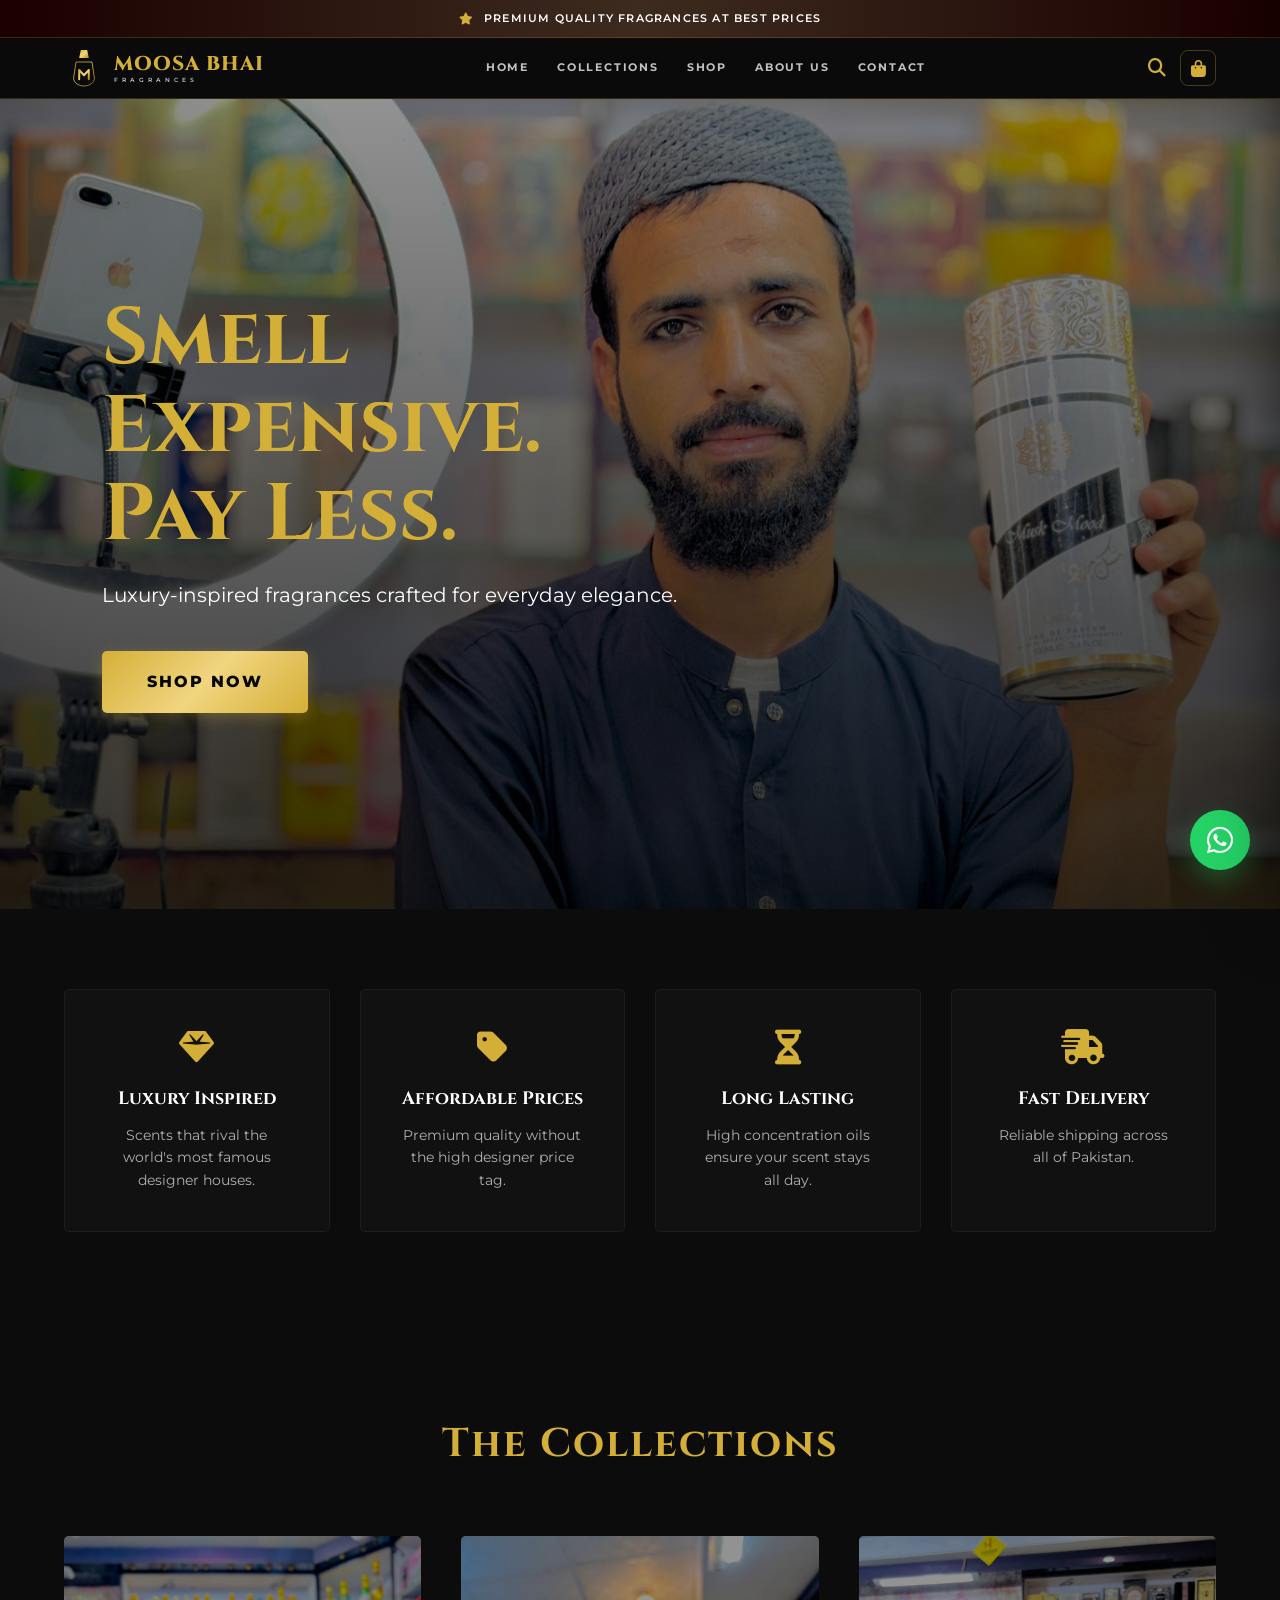
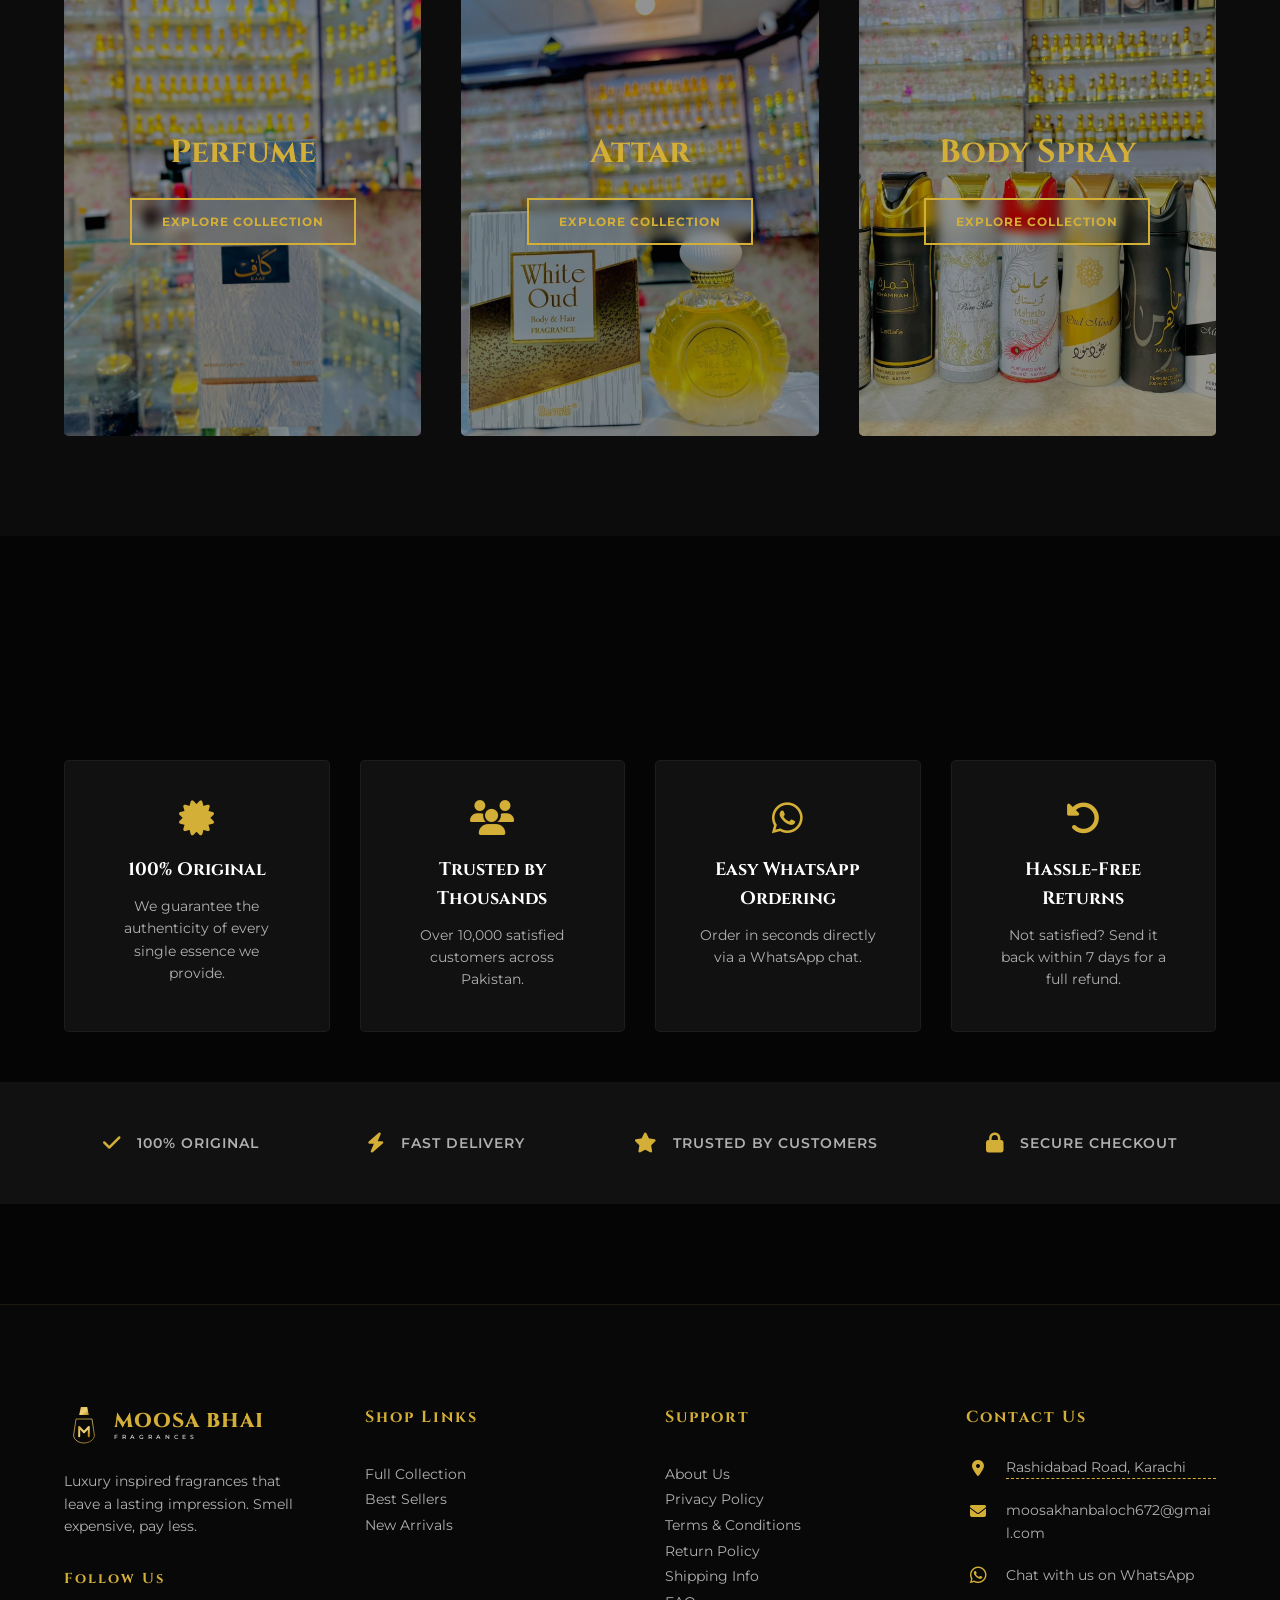
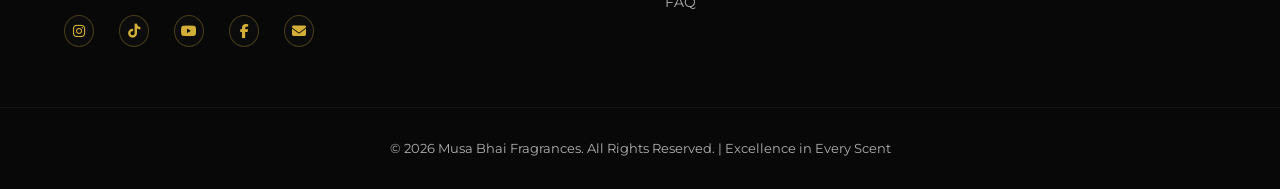
==== index.html @ 4265aeca "Ultimate visibility fix: Increased header z-index to 90,000 to ensure mobile menu is 100% visible on" ====
<!DOCTYPE html>
<html lang="en">

<head>
    <meta charset="UTF-8">
    <meta name="viewport" content="width=device-width, initial-scale=1.0">
    <title>Musa Bhai Fragrances | Luxury Inspired</title>
    <!-- Fonts -->
    <link rel="preconnect" href="https://fonts.googleapis.com">
    <link rel="preconnect" href="https://fonts.gstatic.com" crossorigin>
    <link
        href="https://fonts.googleapis.com/css2?family=Montserrat:wght@400;500;600;700;800&family=Playfair+Display:ital,wght@0,400;0,700;1,400&family=Cinzel:wght@400;700&display=swap"
        rel="stylesheet">
    <link rel="stylesheet" href="https://cdnjs.cloudflare.com/ajax/libs/font-awesome/6.4.0/css/all.min.css">


    <style>
        /* --- CORE VARIABLES --- */
        :root {
            --gold: #D4AF37;
            --gold-gradient: linear-gradient(135deg, #D4AF37 0%, #F1D57F 50%, #D4AF37 100%);
            --red-gold: linear-gradient(90deg, #8B0000 0%, #D4AF37 100%);
            --black: #050505;
            --black-alt: #0c0c0c;
            --white: #FFFFFF;
            --text-secondary: #B0B0B0;
            --radius: 5px;
            --transition: 0.4s cubic-bezier(0.165, 0.84, 0.44, 1);
            --font-heading: 'Cinzel', serif;
            --font-accent: 'Playfair Display', serif;
            --font-body: 'Montserrat', sans-serif;
        }

        /* --- GLOBAL BASICS --- */
        * {
            margin: 0;
            padding: 0;
            box-sizing: border-box;
        }

        body {
            background-color: var(--black);
            color: var(--white);
            font-family: var(--font-body);
            line-height: 1.6;
            overflow-x: hidden;
        }

        ul {
            list-style: none;
        }

        a {
            text-decoration: none;
            color: inherit;
            transition: var(--transition);
        }

        img {
            max-width: 100%;
            display: block;
        }

        .container {
            max-width: 1300px;
            margin: 0 auto;
            padding: 0 5%;
        }

        /* Custom Scrollbar */
        ::-webkit-scrollbar {
            width: 8px;
        }

        ::-webkit-scrollbar-track {
            background: var(--black);
        }

        ::-webkit-scrollbar-thumb {
            background: var(--gold);
            border-radius: 10px;
        }

        /* --- LOADING SCREEN --- */
        #loading-screen {
            position: fixed;
            inset: 0;
            background: var(--black);
            z-index: 10000;
            display: flex;
            align-items: center;
            justify-content: center;
            transition: opacity 0.8s ease;
        }

        #loading-screen.fade-out {
            opacity: 0;
            pointer-events: none;
        }

        .loader-logo {
            width: 100px;
            animation: pulse 1.5s infinite;
        }

        @keyframes pulse {
            0% {
                opacity: 0.3;
                transform: scale(0.9);
            }

            50% {
                opacity: 1;
                transform: scale(1.1);
            }

            100% {
                opacity: 0.3;
                transform: scale(0.9);
            }
        }

        /* --- TOP BAR REDESIGN --- */
        .top-bar {
            background: linear-gradient(90deg, #1a0000 0%, #3d2b1f 50%, #1a0000 100%);
            border-bottom: 1px solid rgba(212, 175, 55, 0.2);
            color: var(--white);
            height: 38px;
            display: flex;
            align-items: center;
            justify-content: center;
            overflow: hidden;
            position: relative;
            z-index: 1001;
        }

        .top-bar-items {
            position: relative;
            width: 100%;
            height: 100%;
            display: flex;
            align-items: center;
            justify-content: center;
        }

        .top-bar-item {
            position: absolute;
            width: 100%;
            text-align: center;
            font-size: 11px;
            font-weight: 600;
            letter-spacing: 1.2px;
            text-transform: uppercase;
            opacity: 0;
            transform: translateY(10px);
            transition: all 0.6s cubic-bezier(0.23, 1, 0.32, 1);
            pointer-events: none;
            display: flex;
            align-items: center;
            justify-content: center;
            gap: 10px;
        }

        .top-bar-item i {
            color: var(--gold);
            font-size: 12px;
        }

        .top-bar-item.active {
            opacity: 1;
            transform: translateY(0);
            pointer-events: auto;
        }

        .top-bar-item.exit {
            opacity: 0;
            transform: translateY(-10px);
        }

        .mobile-toggle:hover {
            transform: scale(1.1);
        }

        /* --- HERO SECTION --- */
        .hero {
            height: 90vh;
            position: relative;
            display: flex;
            align-items: center;
            justify-content: flex-start; /* Move to left */
            text-align: left; /* Align text to left */
            padding-left: 8%; /* Give some space from edge */
            overflow: hidden;
        }

        .hero-bg {
            position: absolute;
            inset: 0;
            z-index: -1;
        }

        .hero-bg img {
            width: 100%;
            height: 100%;
            object-fit: cover;
        }

        .hero-overlay {
            position: absolute;
            inset: 0;
            background: linear-gradient(rgba(0, 0, 0, 0.4), rgba(0, 0, 0, 0.8));
            z-index: 0;
        }

        .hero-content {
            position: relative;
            z-index: 1;
            max-width: 600px; /* Reduced width for left alignment */
        }

        .hero h1 {
            font-family: var(--font-heading);
            font-size: clamp(40px, 8vw, 80px);
            line-height: 1.1;
            margin-bottom: 20px;
            color: var(--gold);
        }

        .hero p {
            font-size: clamp(16px, 3vw, 20px);
            color: var(--white);
            margin-bottom: 40px;
        }

        .btn-gold {
            display: inline-block;
            background: var(--gold-gradient);
            color: var(--black);
            padding: 18px 45px;
            font-weight: 800;
            border-radius: var(--radius);
            text-transform: uppercase;
            letter-spacing: 2px;
            box-shadow: 0 4px 15px rgba(212, 175, 55, 0.3);
            transition: var(--transition);
        }

        .btn-gold:hover {
            transform: translateY(-5px);
            box-shadow: 0 10px 25px rgba(212, 175, 55, 0.5);
        }

        /* --- FEATURES STRIP --- */
        .features-strip {
            padding: 80px 0;
            background: var(--black-alt);
        }

        .features-grid {
            display: grid;
            grid-template-columns: repeat(auto-fit, minmax(250px, 1fr));
            gap: 30px;
        }

        .feature-card {
            background: #111;
            padding: 40px;
            text-align: center;
            border-radius: var(--radius);
            border: 1px solid rgba(255, 255, 255, 0.05);
            transition: var(--transition);
        }

        .feature-card:hover {
            border-color: var(--gold);
            transform: translateY(-10px);
        }

        .feature-card i {
            font-size: 35px;
            color: var(--gold);
            margin-bottom: 20px;
        }

        .feature-card h3 {
            font-family: var(--font-heading);
            font-size: 18px;
            margin-bottom: 10px;
        }

        .feature-card p {
            font-size: 14px;
            color: var(--text-secondary);
        }

        /* --- COLLECTIONS --- */
        .collections {
            padding: 100px 0;
            background: #0c0c0c;
            text-align: center;
        }

        .section-title {
            font-family: var(--font-heading);
            font-size: 40px;
            margin-bottom: 60px;
            color: var(--gold);
            letter-spacing: 2px;
        }

        .collection-grid {
            display: grid;
            grid-template-columns: repeat(auto-fit, minmax(350px, 1fr));
            gap: 40px;
        }

        .collection-card {
            position: relative;
            height: 500px;
            overflow: hidden;
            border-radius: var(--radius);
            cursor: pointer;
        }

        .collection-img {
            width: 100%;
            height: 100%;
            object-fit: cover;
            transition: transform 0.8s ease;
        }

        .collection-card:hover .collection-img {
            transform: scale(1.1);
        }

        .collection-overlay {
            position: absolute;
            inset: 0;
            background: rgba(0, 0, 0, 0.4);
            display: flex;
            flex-direction: column;
            align-items: center;
            justify-content: center;
            transition: var(--transition);
        }

        .collection-card:hover .collection-overlay {
            background: rgba(0, 0, 0, 0.6);
        }

        .collection-overlay h3 {
            font-family: var(--font-heading);
            font-size: 32px;
            color: var(--gold);
            margin-bottom: 20px;
        }

        .btn-outline {
            border: 2px solid var(--gold);
            color: var(--gold);
            padding: 12px 30px;
            font-weight: 700;
            text-transform: uppercase;
            font-size: 12px;
            letter-spacing: 1px;
            backdrop-filter: blur(5px);
        }

        .collection-card:hover .btn-outline {
            background: var(--gold);
            color: var(--black);
        }

        /* --- WHY CHOOSE US & TRUST STRIP --- */
        .why-us {
            padding: 100px 0;
        }

        .trust-strip {
            padding: 50px 0;
            background: #111;
            margin-top: 50px;
        }

        .trust-flex {
            display: flex;
            justify-content: space-around;
            flex-wrap: wrap;
            gap: 30px;
        }

        .trust-item {
            display: flex;
            align-items: center;
            gap: 15px;
            font-weight: 600;
            font-size: 14px;
            text-transform: uppercase;
            letter-spacing: 1px;
            color: var(--text-secondary);
        }

        .trust-item i {
            color: var(--gold);
            font-size: 20px;
        }

        /* --- FOOTER --- */
        footer {
            padding: 100px 0 30px;
            background: #080808;
            border-top: 1px solid rgba(212, 175, 55, 0.1);
        }

        .footer-grid {
            display: grid;
            grid-template-columns: repeat(auto-fit, minmax(200px, 1fr));
            gap: 50px;
            margin-bottom: 60px;
        }

        .footer-col h4 {
            font-family: var(--font-heading);
            color: var(--gold);
            margin-bottom: 30px;
            font-size: 16px;
            letter-spacing: 2px;
        }

        .footer-col p {
            font-size: 14px;
            color: var(--text-secondary);
            margin-bottom: 25px;
        }

        .social-links {
            display: flex;
            gap: 25px;
            margin-top: 25px;
        }

        .social-links a {
            width: 32px;
            height: 32px;
            border: 1px solid rgba(212, 175, 55, 0.3);
            display: flex;
            align-items: center;
            justify-content: center;
            border-radius: 50%;
            color: var(--gold);
            font-size: 14px;
            transition: all 0.3s ease;
            background: rgba(255, 255, 255, 0.02);
        }

        .social-links a:hover {
            border-color: #fff;
            color: #fff;
            transform: translateY(-3px);
            background: transparent;
        }
        }

        .footer-contact-list {
            list-style: none;
            padding: 0;
            margin: 0;
        }

        .footer-contact-list li {
            margin-bottom: 20px;
            display: grid !important;
            grid-template-columns: 25px 1fr;
            gap: 15px;
            align-items: start;
            color: var(--text-secondary);
            font-size: 14px;
            line-height: 1.6;
        }

        .footer-contact-list li i {
            color: var(--gold);
            font-size: 16px;
            text-align: center;
            padding-top: 4px; /* Move icon down to first line */
        }

        .footer-links li a {
            font-size: 14px;
            color: var(--text-secondary);
        }

        .footer-links li a:hover {
            color: var(--gold);
            padding-left: 5px;
        }

        .footer-bottom {
            border-top: 1px solid rgba(255, 255, 255, 0.05);
            padding-top: 30px;
            text-align: center;
            color: var(--text-secondary);
            font-size: 13px;
        }

        /* --- FLOATING ELEMENTS --- */
        .whatsapp-fixed {
            position: fixed;
            bottom: 30px;
            right: 30px;
            background: #25D366;
            width: 60px;
            height: 60px;
            border-radius: 50%;
            display: flex;
            align-items: center;
            justify-content: center;
            color: white;
            font-size: 30px;
            z-index: 2000;
            box-shadow: 0 10px 25px rgba(37, 211, 102, 0.3);
            transition: var(--transition);
        }

        .whatsapp-fixed:hover {
            transform: scale(1.1);
            box-shadow: 0 15px 35px rgba(37, 211, 102, 0.5);
        }

        .live-popup {
            position: fixed;
            bottom: 30px;
            left: 30px;
            background: #fff;
            color: #333;
            padding: 15px 25px;
            border-radius: var(--radius);
            box-shadow: 0 15px 40px rgba(0, 0, 0, 0.3);
            display: flex;
            align-items: center;
            gap: 15px;
            z-index: 1500;
            transform: translateY(150px);
            transition: 0.8s cubic-bezier(0.68, -0.55, 0.27, 1.55);
        }

        .live-popup.show {
            transform: translateY(0);
        }

        .live-popup i {
            color: #25D366;
            font-size: 20px;
        }

        .popup-text {
            font-size: 13px;
            font-weight: 500;
        }

        .popup-text b {
            color: var(--gold);
        }

        /* --- ORDER MODAL --- */
        .modal {
            position: fixed;
            inset: 0;
            background: rgba(0, 0, 0, 0.95);
            z-index: 3000;
            display: none;
            align-items: center;
            justify-content: center;
            padding: 20px;
        }

        .modal.active {
            display: flex;
        }

        .modal-content {
            background: #111;
            width: 100%;
            max-width: 500px;
            padding: 40px;
            border: 1px solid var(--gold);
            border-radius: var(--radius);
            position: relative;
        }

        .close-modal {
            position: absolute;
            top: 20px;
            right: 20px;
            font-size: 24px;
            cursor: pointer;
            color: var(--gold);
        }

        .modal h2 {
            font-family: var(--font-heading);
            color: var(--gold);
            margin-bottom: 25px;
        }

        .form-group {
            margin-bottom: 20px;
        }

        .form-group label {
            display: block;
            font-size: 12px;
            text-transform: uppercase;
            margin-bottom: 8px;
            color: var(--gold);
        }

        .form-group input,
        .form-group select {
            width: 100%;
            background: #000;
            border: 1px solid #333;
            color: #fff;
            padding: 12px;
            border-radius: 5px;
            font-family: inherit;
        }

        .form-group input:focus {
            border-color: var(--gold);
            outline: none;
        }

        /* --- ANIMATIONS & UTILS --- */
        .fade-up {
            opacity: 0;
            transform: translateY(50px);
            transition: 0.8s ease;
        }

        .fade-up.visible {
            opacity: 1;
            transform: translateY(0);
        }

        /* --- RESPONSIVENESS --- */
        @media (max-width: 1024px) {
            .nav-links {
                position: fixed;
                top: 0;
                right: 0;
                width: 280px;
                height: 100vh;
                background: var(--black-alt);
                flex-direction: column;
                justify-content: center;
                align-items: center;
                z-index: 10001;
                gap: 40px;
                padding: 40px;
                transition: transform 0.5s cubic-bezier(0.16, 1, 0.3, 1);
                transform: translateX(100%);
                display: none; /* Only show when active */
                box-shadow: -10px 0 30px rgba(0,0,0,0.5);
                border-left: 1px solid rgba(212, 175, 55, 0.2);
            }

            .nav-links.active {
                display: flex;
                transform: translateX(0);
            }

            .nav-links li a {
                font-size: 16px;
                letter-spacing: 3px;
            }

            .mobile-nav-overlay {
                position: fixed;
                inset: 0;
                background: rgba(0, 0, 0, 0.85);
                backdrop-filter: blur(8px);
                -webkit-backdrop-filter: blur(8px);
                z-index: 10000;
                opacity: 0;
                visibility: hidden;
                transition: 0.4s ease;
            }

            .mobile-nav-overlay.active {
                opacity: 1;
                visibility: visible;
            }

            .header-flex {
                display: flex !important;
                justify-content: space-between;
                padding: 0 15px;
            }

            .logo-img {
                width: 35px;
                height: 35px;
            }

            .logo-text {
                font-size: 20px !important; /* Scaled down for mobile */
                letter-spacing: 1px !important;
            }

            .logo-subtitle {
                font-size: 8px !important;
                letter-spacing: 4px !important;
            }

            .nav-actions {
                gap: 12px !important;
            }

            .mobile-toggle {
                display: flex; /* Shown on Mobile */
                z-index: 10002;
                font-size: 26px;
                color: var(--gold);
            }

            .top-bar {
                height: 34px;
            }
            .top-bar-item {
                font-size: 9px;
                letter-spacing: 0.8px;
                gap: 6px;
            }
            .top-bar-item i {
                font-size: 10px;
            }

            /* Fix product-item height on mobile */
            .product-item {
                height: 360px !important;
                padding-bottom: 20px !important;
            }
            .product-actions {
                flex-direction: column !important;
                gap: 8px !important;
            }
            .product-item .btn-add-to-cart,
            .product-item .btn-buy-now {
                height: 34px !important;
                font-size: 10px !important;
            }
        }

        @media (max-width: 768px) {
            .collection-grid {
                grid-template-columns: 1fr;
            }

            .hero h1 {
                font-size: 45px;
            }

            .trust-flex {
                justify-content: flex-start;
            }

            .footer-grid {
                grid-template-columns: 1fr 1fr;
            }
        }

        @media (max-width: 480px) {
            .footer-grid {
                grid-template-columns: 1fr;
            }

            .hero {
                height: 80vh;
            }

            .live-popup {
                display: none;
            }
        }

        /* --- MODAL & CART UI (Manually Integrated for Injected Content) --- */
        .pv-modal-overlay { position: fixed; inset: 0; background: rgba(15, 15, 15, 0.92); backdrop-filter: blur(10px); -webkit-backdrop-filter: blur(10px); z-index: 10500; display: flex; align-items: center; justify-content: center; opacity: 0; visibility: hidden; transition: opacity 0.35s ease, visibility 0.35s ease; padding: 20px; }
        .pv-modal-overlay.open { opacity: 1; visibility: visible; }
        .pv-modal-box { background: linear-gradient(145deg, #1A1A1A 0%, #222222 100%); border: 1px solid rgba(212, 175, 55, 0.25); border-radius: 22px; max-width: 920px; width: 100%; max-height: 90vh; overflow-y: auto; position: relative; transform: translateY(40px) scale(0.96); transition: transform 0.4s cubic-bezier(0.16, 1, 0.3, 1); box-shadow: 0 40px 100px rgba(0, 0, 0, 0.7), 0 0 0 1px rgba(212, 175, 55, 0.08); }
        .pv-modal-overlay.open .pv-modal-box { transform: translateY(0) scale(1); }
        #cart-overlay { position: fixed; inset: 0; background: rgba(15, 15, 15, 0.75); z-index: 9101; opacity: 0; visibility: hidden; transition: opacity 0.35s ease, visibility 0.35s ease; }
        #cart-overlay.open { opacity: 1; visibility: visible; }
        #cart-panel { position: fixed; top: 0; right: -430px; width: 400px; max-width: 100vw; height: 100vh; background: black; border-left: 1px solid var(--gold); z-index: 9102; display: flex; flex-direction: column; transition: right 0.42s cubic-bezier(0.16, 1, 0.3, 1); box-shadow: -25px 0 70px rgba(0, 0, 0, 0.55); overflow-y: auto; color: white; }
        #cart-panel.open { right: 0; }
        .cart-added-notif { position: fixed; bottom: 28px; left: 50%; transform: translateX(-50%) translateY(20px); background: #1a1a1a; border: 1px solid var(--gold); color: white; padding: 14px 26px; border-radius: 50px; font-family: var(--font-body); font-size: 13px; z-index: 99999; opacity: 0; transition: all 0.4s; pointer-events: none; }
        .cart-added-notif.show { opacity: 1; transform: translateX(-50%) translateY(0); }
        .header-action-btn { 
            position: relative;
            display: flex;
            align-items: center;
            justify-content: center;
            width: 42px;
            height: 42px;
            border-radius: 50%;
            background: rgba(255, 255, 255, 0.05);
            border: 1px solid rgba(212, 175, 55, 0.2);
            color: var(--gold);
            transition: var(--transition);
        }
        .header-action-btn:hover {
            background: var(--gold);
            color: var(--black);
            transform: translateY(-2px);
        }

        /* Essential classes for dynamically injected content */
        .product-item { background: #111; border: 1px solid rgba(255,255,255,0.05); border-radius: 8px; overflow: hidden; display: flex; flex-direction: column; transition: 0.3s; padding: 12px; height: 100%; }
        .product-item:hover { transform: translateY(-5px); border-color: var(--gold); }
        .img-wrapper { width: 100%; aspect-ratio: 1/1; overflow: hidden; border-radius: 5px; margin-bottom: 12px; }
        .img-wrapper img { width: 100%; height: 100%; object-fit: cover; transition: 0.5s; }
        .product-item:hover img { transform: scale(1.1); }
        .product-title { font-family: var(--font-heading); color: var(--gold); font-size: 16px; font-weight: 700; margin-bottom: 8px; line-height: 1.2; height: 38px; overflow: hidden; }
        .product-price { color: #fff; font-weight: 600; margin-bottom: 15px; }
        .product-actions { display: flex; gap: 10px; margin-top: auto; }
        .btn-add-to-cart, .btn-buy-now { flex: 1; padding: 10px 0; font-size: 11px; font-weight: 700; text-transform: uppercase; border-radius: 4px; cursor: pointer; transition: 0.3s; font-family: var(--font-heading); border: none; display: flex; align-items: center; justify-content: center; }
        .btn-add-to-cart { background: transparent; color: #fff; border: 1px solid rgba(255,255,255,0.2); }
        .btn-buy-now { background: var(--gold); color: #000; }
        .btn-add-to-cart:hover { background: rgba(255,255,255,0.05); }
        .btn-buy-now:hover { opacity: 0.9; }
        #cart-count-badge {
            position: absolute;
            top: -5px;
            right: -5px;
            background: var(--gold-gradient);
            color: var(--black);
            width: 18px;
            height: 18px;
            border-radius: 50%;
            font-size: 10px;
            font-weight: 800;
            display: flex;
            align-items: center;
            justify-content: center;
            border: 2px solid var(--black);
        }
        
        .live-popup { position: fixed; bottom: 25px; left: 25px; background: #1a1a1a; border: 1px solid var(--gold); color: white; padding: 12px 20px; border-radius: 12px; z-index: 9999; display: flex; align-items: center; gap: 10px; transform: translateX(-150%); transition: transform 0.6s cubic-bezier(0.16,1,0.3,1); font-size: 13px; }
        .live-popup.active { transform: translateX(0); }
        .live-popup i { color: var(--gold); }
        
        @media (max-width: 700px) {
            #cart-panel { width: 100vw; right: -100vw; }
        }
    </style>
<style> @media(max-width:991px){ .sticky-header{background:#000!important; height:80px!important; border-bottom:1px solid #D4AF37!important;} .mobile-toggle{display:flex!important; color:#D4AF37!important; font-size:28px!important; padding:10px!important; position:relative!important; z-index:9999!important; visibility:visible!important; opacity:1!important;} .header-action-btn i, .header-cart-btn i{font-size:22px!important; color:#D4AF37!important;} .header-container{display:flex!important; justify-content:space-between!important; align-items:center!important; padding:0 15px!important;} } </style></head>

<body>

    <!-- LOADING SCREEN -->
    <div id="loading-screen">
        <svg class="loader-logo" viewBox="0 0 100 100">
            <path d="M40 65 V50 L50 60 L60 50 V65" fill="none" stroke="#D4AF37" stroke-width="6" stroke-linecap="round"
                stroke-linejoin="round" />
        </svg>
    </div>

    <!-- TOP BAR -->
    <div class="top-bar">
        <div class="top-bar-items" id="announcement-bar">
            <div class="top-bar-item active">
                <i class="fa-solid fa-star"></i> Premium Quality Fragrances at Best Prices
            </div>
            <div class="top-bar-item">
                <i class="fa-solid fa-truck-fast"></i> Fast 2-Day Delivery in Karachi
            </div>
            <div class="top-bar-item">
                <i class="fa-solid fa-bolt"></i> 3-4 Days Delivery Across Pakistan
            </div>
        </div>
    </div>

    <!-- STICKY HEADER -->
    <header id="main-header" style="background:#0a0a0a; border-bottom:1px solid rgba(212,175,55,0.2); position:sticky; top:0; width:100%; z-index:90000; padding:10px 0;">
        <div style="display:flex; flex-direction:row; align-items:center; justify-content:space-between; padding:0 5%; max-width:1500px; margin:0 auto; width:100%;">

            <!-- LEFT: Logo -->
            <a href="index.html" style="display:flex; flex-direction:row; align-items:center; gap:10px; text-decoration:none; flex-shrink:0;">
                <svg viewBox="0 0 100 100" style="width:40px; height:40px; flex-shrink:0;">
                    <defs>
                        <linearGradient id="gh" x1="0%" y1="0%" x2="100%" y2="100%">
                            <stop offset="0%" stop-color="#D4AF37"/><stop offset="50%" stop-color="#F1D57F"/><stop offset="100%" stop-color="#B8860B"/>
                        </linearGradient>
                    </defs>
                    <path d="M30 35 L70 35 L76 75 C76 88,62 95,50 95 C38 95,24 88,24 75 Z" fill="none" stroke="url(#gh)" stroke-width="1.8"/>
                    <path d="M38 78 V55 L50 68 L62 55 V78" fill="none" stroke="url(#gh)" stroke-width="5" stroke-linecap="round" stroke-linejoin="round"/>
                    <path d="M42 5 L58 5 L62 25 L38 25 Z" fill="url(#gh)"/>
                </svg>
                <div style="display:flex; flex-direction:column; line-height:1;">
                    <span style="font-family:'Cinzel',serif; font-size:20px; font-weight:800; color:#D4AF37; letter-spacing:1px; text-transform:uppercase; white-space:nowrap;">Moosa Bhai</span>
                    <span style="font-family:'Montserrat',sans-serif; font-size:6px; color:rgba(255,255,255,0.75); text-transform:uppercase; letter-spacing:4px; font-weight:600; margin-top:3px;">FRAGRANCES</span>
                </div>
            </a>

            <!-- CENTER: Nav Links (Desktop only) -->
            <nav id="main-nav-links" style="display:flex; flex-direction:row; align-items:center; gap:28px; list-style:none; margin:0; padding:0; flex:1; justify-content:center;">
                <div class="menu-close-btn mobile-only" onclick="toggleMobileMenu()">
                    <i class="fa-solid fa-xmark"></i>
                </div>
                <a href="index.html" class="nav-active" style="text-decoration:none; color:rgba(255,255,255,0.75); font-family:'Montserrat',sans-serif; font-size:11px; font-weight:700; text-transform:uppercase; letter-spacing:1.8px; white-space:nowrap;">Home</a>
                <a href="index.html#collections" style="text-decoration:none; color:rgba(255,255,255,0.75); font-family:'Montserrat',sans-serif; font-size:11px; font-weight:700; text-transform:uppercase; letter-spacing:1.8px; white-space:nowrap;">Collections</a>
                <a href="shop.html" style="text-decoration:none; color:rgba(255,255,255,0.75); font-family:'Montserrat',sans-serif; font-size:11px; font-weight:700; text-transform:uppercase; letter-spacing:1.8px; white-space:nowrap;">Shop</a>
                <a href="about.html" style="text-decoration:none; color:rgba(255,255,255,0.75); font-family:'Montserrat',sans-serif; font-size:11px; font-weight:700; text-transform:uppercase; letter-spacing:1.8px; white-space:nowrap;">About Us</a>
                <a href="info.html#contact" style="text-decoration:none; color:rgba(255,255,255,0.75); font-family:'Montserrat',sans-serif; font-size:11px; font-weight:700; text-transform:uppercase; letter-spacing:1.8px; white-space:nowrap;">Contact</a>
            </nav>

            <!-- RIGHT: Actions -->
            <div style="display:flex; flex-direction:row; align-items:center; gap:14px; flex-shrink:0;">
                <a href="javascript:void(0)" onclick="openSearch()" aria-label="Search" style="color:#D4AF37; font-size:18px; text-decoration:none; display:flex; align-items:center; cursor:pointer;">
                    <i class="fa-solid fa-magnifying-glass"></i>
                </a>
                <a href="javascript:void(0)" onclick="toggleCartDrawer()" aria-label="Cart" style="color:#D4AF37; font-size:17px; text-decoration:none; display:flex; align-items:center; justify-content:center; position:relative; width:36px; height:36px; border:1px solid rgba(212,175,55,0.3); border-radius:8px; cursor:pointer;">
                    <i class="fa-solid fa-bag-shopping"></i>
                    <span id="cart-count-badge" style="position:absolute; top:-6px; right:-6px; background:#cc0000; color:#fff; font-size:9px; width:16px; height:16px; border-radius:50%; display:flex; align-items:center; justify-content:center; font-weight:900;">0</span>
                </a>
                <!-- Mobile toggle: 3 dots — hidden on desktop, shown on mobile -->
                <div class="mobile-menu-btn" onclick="toggleMobileMenu()" style="display:none; cursor:pointer; padding:4px;">
                    <svg width="28" height="28" viewBox="0 0 24 24" fill="none"><circle cx="12" cy="5" r="2" fill="#D4AF37"/><circle cx="12" cy="12" r="2" fill="#D4AF37"/><circle cx="12" cy="19" r="2" fill="#D4AF37"/></svg>
                </div>
            </div>
        </div>

        <!-- Mobile-only style to show/hide toggle -->
        <style>
            .menu-close-btn { display: none !important; }
            @media (max-width: 991px) {
                .mobile-menu-btn { display: flex !important; }
                div.menu-close-btn { display: block !important; }
                
                header#main-header #main-nav-links {
                    position: fixed !important;
                    top: 0 !important;
                    right: -100% !important;
                    width: min(85%, 340px) !important;
                    height: 100vh !important;
                    background: rgba(10, 10, 10, 0.98) !important;
                    display: flex !important;
                    flex-direction: column !important;
                    justify-content: center !important;
                    align-items: center !important;
                    gap: 32px !important;
                    margin: 0 !important;
                    z-index: 100000 !important;
                    transition: right 0.5s cubic-bezier(0.4, 0, 0.2, 1) !important;
                    box-shadow: -15px 0 50px rgba(0,0,0,0.8) !important;
                    border-left: 1px solid rgba(212,175,55,0.2) !important;
                    padding: 80px 30px 40px !important;
                    backdrop-filter: blur(20px) !important;
                    -webkit-backdrop-filter: blur(20px) !important;
                }
                
                header#main-header #main-nav-links.active {
                    right: 0 !important;
                }

                header#main-header #main-nav-links .menu-close-btn {
                    position: absolute !important;
                    top: 25px !important;
                    right: 25px !important;
                    font-size: 38px !important;
                    color: #D4AF37 !important;
                    cursor: pointer !important;
                    z-index: 100001 !important;
                }

                header#main-header #main-nav-links a {
                    font-size: 1.3rem !important;
                    letter-spacing: 4px !important;
                    width: 100% !important;
                    text-align: center !important;
                    padding: 15px 20px !important;
                    border-bottom: 1px solid rgba(212,175,55,0.15) !important;
                    color: #ffffff !important;
                    font-weight: 800 !important;
                    text-transform: uppercase !important;
                    transition: 0.3s !important;
                    text-shadow: 0 2px 15px rgba(0,0,0,0.8) !important;
                    display: block !important;
                }
                
                header#main-header #main-nav-links a:hover {
                    color: #D4AF37 !important;
                    background: rgba(212,175,55,0.1) !important;
                }
                
                header#main-header #main-nav-links a:hover {
                    color: #D4AF37 !important;
                    background: rgba(212,175,55,0.05) !important;
                }
            }
        </style>
    </header>

    <!-- HERO SECTION -->
    <section class="hero">
        <div class="hero-bg">
            <img src="assets/whatsapp-image-2026-03-29-at-5.56.40-am.jpeg" alt="Musa Bhai Hero">
        </div>
        <div class="hero-overlay"></div>
        <div class="hero-content">
            <h1 class="fade-up">Smell Expensive.<br>Pay Less.</h1>
            <p class="fade-up">Luxury-inspired fragrances crafted for everyday elegance.</p>
            <div class="fade-up">
                <a href="shop.html" class="btn-gold">Shop Now</a>
            </div>
        </div>
    </section>

    <!-- FEATURES STRIP -->
    <section class="features-strip">
        <div class="container features-grid">
            <div class="feature-card fade-up">
                <i class="fa-solid fa-gem"></i>
                <h3>Luxury Inspired</h3>
                <p>Scents that rival the world's most famous designer houses.</p>
            </div>
            <div class="feature-card fade-up">
                <i class="fa-solid fa-tag"></i>
                <h3>Affordable Prices</h3>
                <p>Premium quality without the high designer price tag.</p>
            </div>
            <div class="feature-card fade-up">
                <i class="fa-solid fa-hourglass-half"></i>
                <h3>Long Lasting</h3>
                <p>High concentration oils ensure your scent stays all day.</p>
            </div>
            <div class="feature-card fade-up">
                <i class="fa-solid fa-truck-fast"></i>
                <h3>Fast Delivery</h3>
                <p>Reliable shipping across all of Pakistan.</p>
            </div>
        </div>
    </section>

    <!-- COLLECTIONS -->
    <section id="collections" class="collections">
        <div class="container">
            <h2 class="section-title fade-up">The Collections</h2>
            <div class="collection-grid">
                <!-- Card 1 -->
                <div class="collection-card fade-up" onclick="window.location.href='shop.html?cat=perfume'">
                    <img src="assets/images/kaaf-rs-699.jpeg" alt="Perfume" class="collection-img">
                    <div class="collection-overlay">
                        <h3>Perfume</h3>
                        <div class="btn-outline">Explore Collection</div>
                    </div>
                </div>
                <!-- Card 2 -->
                <div class="collection-card fade-up delay-1" onclick="window.location.href='shop.html?cat=attar'">
                    <img src="assets/images/white-oud-by-surrati-rs-3499.jpeg" alt="Attar" class="collection-img">
                    <div class="collection-overlay">
                        <h3>Attar</h3>
                        <div class="btn-outline">Explore Collection</div>
                    </div>
                </div>
                <!-- Card 3 -->
                <div class="collection-card fade-up delay-2" onclick="window.location.href='shop.html?cat=body'">
                    <img src="assets/images/body-spray-by-lattafa-rs-950.jpeg" alt="Body Spray" class="collection-img">
                    <div class="collection-overlay">
                        <h3>Body Spray</h3>
                        <div class="btn-outline">Explore Collection</div>
                    </div>
                </div>
            </div>
        </div>
    </section>

    <!-- WHY CHOOSE US -->
    <section class="why-us">
        <div class="container">
            <h2 class="section-title fade-up" style="text-align: center;">Why Musa Bhai?</h2>
            <div class="features-grid">
                <div class="feature-card fade-up">
                    <i class="fa-solid fa-certificate"></i>
                    <h3>100% Original</h3>
                    <p>We guarantee the authenticity of every single essence we provide.</p>
                </div>
                <div class="feature-card fade-up">
                    <i class="fa-solid fa-users"></i>
                    <h3>Trusted by Thousands</h3>
                    <p>Over 10,000 satisfied customers across Pakistan.</p>
                </div>
                <div class="feature-card fade-up">
                    <i class="fa-brands fa-whatsapp"></i>
                    <h3>Easy WhatsApp Ordering</h3>
                    <p>Order in seconds directly via a WhatsApp chat.</p>
                </div>
                <div class="feature-card fade-up">
                    <i class="fa-solid fa-rotate-left"></i>
                    <h3>Hassle-Free Returns</h3>
                    <p>Not satisfied? Send it back within 7 days for a full refund.</p>
                </div>
            </div>
        </div>

        <!-- TRUST STRIP -->
        <div class="trust-strip">
            <div class="container trust-flex">
                <div class="trust-item"><i class="fa-solid fa-check"></i> 100% Original</div>
                <div class="trust-item"><i class="fa-solid fa-bolt"></i> Fast Delivery</div>
                <div class="trust-item"><i class="fa-solid fa-star"></i> Trusted by Customers</div>
                <div class="trust-item"><i class="fa-solid fa-lock"></i> Secure Checkout</div>
            </div>
        </div>
    </section>

    <!-- ORDER MODAL -->
    <div id="order-modal" class="modal">
        <div class="modal-content">
            <span class="close-modal" id="close-modal">&times;</span>
            <h2>Complete Your Order</h2>
            <form id="orderForm">
                <div class="form-group">
                    <label>Product Name</label>
                    <input type="text" id="prod-name" readonly>
                </div>
                <div class="form-group">
                    <label>Your Full Name</label>
                    <input type="text" id="cust-name" required placeholder="Enter your name">
                </div>
                <div class="form-group">
                    <label>WhatsApp Number</label>
                    <input type="text" id="cust-phone" required placeholder="03XXXXXXXXX">
                </div>
                <div class="form-group">
                    <label>City</label>
                    <input type="text" id="cust-city" required placeholder="e.g. Karachi">
                </div>
                <div class="form-group">
                    <label>Delivery Address</label>
                    <input type="text" id="del-address" required placeholder="House number, Street, Area">
                </div>
                <button type="submit" class="btn-gold" style="width: 100%; border: none;">Order on WhatsApp</button>
            </form>
        </div>
    </div>

    <!-- FLOATING WA BUTTON -->
    <a href="https://wa.me/923101131981" class="whatsapp-fixed" target="_blank">
        <i class="fa-brands fa-whatsapp"></i>
    </a>

    <!-- FOOTER -->
    <footer>
        <div class="container footer-grid">
            <div class="footer-col">
                <a href="index.html" style="display:flex; flex-direction:row; align-items:center; gap:10px; text-decoration:none; flex-shrink:0; margin-bottom: 25px;">
                    <svg viewBox="0 0 100 100" style="width:40px; height:40px; flex-shrink:0;">
                        <defs>
                            <linearGradient id="gh-footer" x1="0%" y1="0%" x2="100%" y2="100%">
                                <stop offset="0%" stop-color="#D4AF37"/><stop offset="50%" stop-color="#F1D57F"/><stop offset="100%" stop-color="#B8860B"/>
                            </linearGradient>
                        </defs>
                        <path d="M30 35 L70 35 L76 75 C76 88,62 95,50 95 C38 95,24 88,24 75 Z" fill="none" stroke="url(#gh-footer)" stroke-width="1.8"/>
                        <path d="M38 78 V55 L50 68 L62 55 V78" fill="none" stroke="url(#gh-footer)" stroke-width="5" stroke-linecap="round" stroke-linejoin="round"/>
                        <path d="M42 5 L58 5 L62 25 L38 25 Z" fill="url(#gh-footer)"/>
                    </svg>
                    <div style="display:flex; flex-direction:column; line-height:1;">
                        <span style="font-family:'Cinzel',serif; font-size:20px; font-weight:800; color:#D4AF37; letter-spacing:1px; text-transform:uppercase; white-space:nowrap;">Moosa Bhai</span>
                        <span style="font-family:'Montserrat',sans-serif; font-size:6px; color:rgba(255,255,255,0.75); text-transform:uppercase; letter-spacing:4px; font-weight:600; margin-top:3px;">FRAGRANCES</span>
                    </div>
                </a>
                <p>Luxury inspired fragrances that leave a lasting impression. Smell expensive, pay less.</p>
                <h4 style="margin-top: 30px; margin-bottom: 15px; font-size: 0.9rem; letter-spacing: 2px;">Follow Us</h4>
                <div class="social-links">
                    <a href="https://www.instagram.com/moosa__bhai_3?igsh=MWIwdDZkN29lYTNoOQ%3D%3D&utm_source=qr" target="_blank" title="Instagram"><i class="fa-brands fa-instagram"></i></a>
                    <a href="https://www.tiktok.com/@musa_bhai_3" target="_blank" rel="noopener noreferrer" title="TikTok"><i class="fa-brands fa-tiktok"></i></a>
                    <a href="https://youtube.com/@moosa_perfumes" target="_blank" title="YouTube"><i class="fa-brands fa-youtube"></i></a>
                    <a href="https://www.facebook.com/share/1FwWywycSQ/" target="_blank" title="Facebook"><i class="fa-brands fa-facebook-f"></i></a>
                    <a href="javascript:void(0)" onclick="openEmailSheet()" title="Order via Email"><i class="fa-solid fa-envelope"></i></a>
                </div>
            </div>
            <div class="footer-col">
                <h4>Shop Links</h4>
                <ul class="footer-links">
                    <li><a href="shop.html">Full Collection</a></li>
                    <li><a href="shop.html?cat=attar">Best Sellers</a></li>
                    <li><a href="shop.html?cat=perfume">New Arrivals</a></li>
                </ul>
            </div>
            <div class="footer-col">
                <h4>Support</h4>
                <ul class="footer-links">
                    <li><a href="about.html">About Us</a></li>
                    <li><a href="info.html#privacy">Privacy Policy</a></li>
                    <li><a href="info.html#terms">Terms & Conditions</a></li>
                    <li><a href="info.html#return">Return Policy</a></li>
                    <li><a href="info.html#shipping">Shipping Info</a></li>
                    <li><a href="info.html#faq">FAQ</a></li>
                </ul>
            </div>
            <div class="footer-col">
                <h4 style="font-family: 'Cinzel', serif; color: var(--gold); margin-bottom: 25px;">Contact Us</h4>
                <ul class="footer-contact-list">
                    <li>
                        <i class="fa-solid fa-location-dot"></i> 
                        <a href="https://www.google.com/maps/search/?api=1&query=Rashidabad+Road+Karachi" target="_blank" style="color: inherit; text-decoration: none; border-bottom: 1px dashed var(--gold);">Rashidabad Road, Karachi</a>
                    </li>
                    <li>
                        <i class="fa-solid fa-envelope"></i> 
                        <span style="display: block; word-break: break-all;">moosakhanbaloch672@gmail.com</span>
                    </li>
                    <li>
                        <i class="fa-brands fa-whatsapp" style="font-size: 1.2rem; padding-top: 2px;"></i>
                        <a href="https://wa.me/923101131981" target="_blank" class="footer-wa-link" style="color: inherit; text-decoration: none;">
                            Chat with us on WhatsApp
                        </a>
                    </li>
                </ul>
            </div>
        </div>
        <div class="footer-bottom">
            <p>&copy; 2026 Musa Bhai Fragrances. All Rights Reserved. | Excellence in Every Scent</p>
        </div>
    </footer>

    <script src="script.js"></script>

    <!-- ELITE SEARCH OVERLAY -->
    <div id="search-overlay" class="search-overlay" style="position:fixed; inset:0; background:rgba(0,0,0,0.98); z-index:20000; display:none; flex-direction:column; align-items:center; justify-content:start; padding:100px 20px; backdrop-filter:blur(15px);">
        <button id="search-close-btn" style="position:absolute; top:40px; right:40px; background:none; border:none; color:var(--gold); font-size:35px; cursor:pointer;"><i class="fa-solid fa-xmark"></i></button>
        <div class="search-container" style="width:100%; max-width:800px;">
            <input type="text" id="main-search-input" placeholder="Search for your favorite fragrance..." style="width:100%; background:none; border:none; border-bottom:2px solid var(--gold); color:#fff; font-size:32px; padding:15px; font-family:'Cinzel', serif; outline:none; text-align:center;">
            <div id="search-results-preview" style="margin-top:40px; display:grid; grid-template-columns:repeat(auto-fill, minmax(200px, 1fr)); gap:25px; max-height:60vh; overflow-y:auto; padding:20px;">
                <!-- Results injected here -->
            </div>
        </div>
    </div>

    <style>
        .search-overlay.active { display: flex !important; animation: fadeIn 0.4s ease; }
        .search-result-item { background:#111; border:1px solid rgba(212,175,55,0.2); padding:15px; border-radius:12px; cursor:pointer; transition:0.3s; text-align:center; }
        .search-result-item:hover { border-color:var(--gold); transform:translateY(-5px); }
        .search-result-item img { width:80px; height:80px; object-fit:cover; border-radius:50%; margin-bottom:10px; border:2px solid var(--gold); }
        .search-result-item h4 { color:var(--gold); font-size:14px; margin-bottom:5px; }
        .search-result-item p { font-size:12px; opacity:0.8; }
        @keyframes fadeIn { from { opacity:0; } to { opacity:1; } }

        @media (max-width: 768px) {
            #search-overlay { padding-top: 60px !important; }
            #main-search-input { font-size: 22px !important; }
            #search-close-btn { top: 20px !important; right: 20px !important; font-size: 28px !important; }
        }
    </style>
</body>
</html>
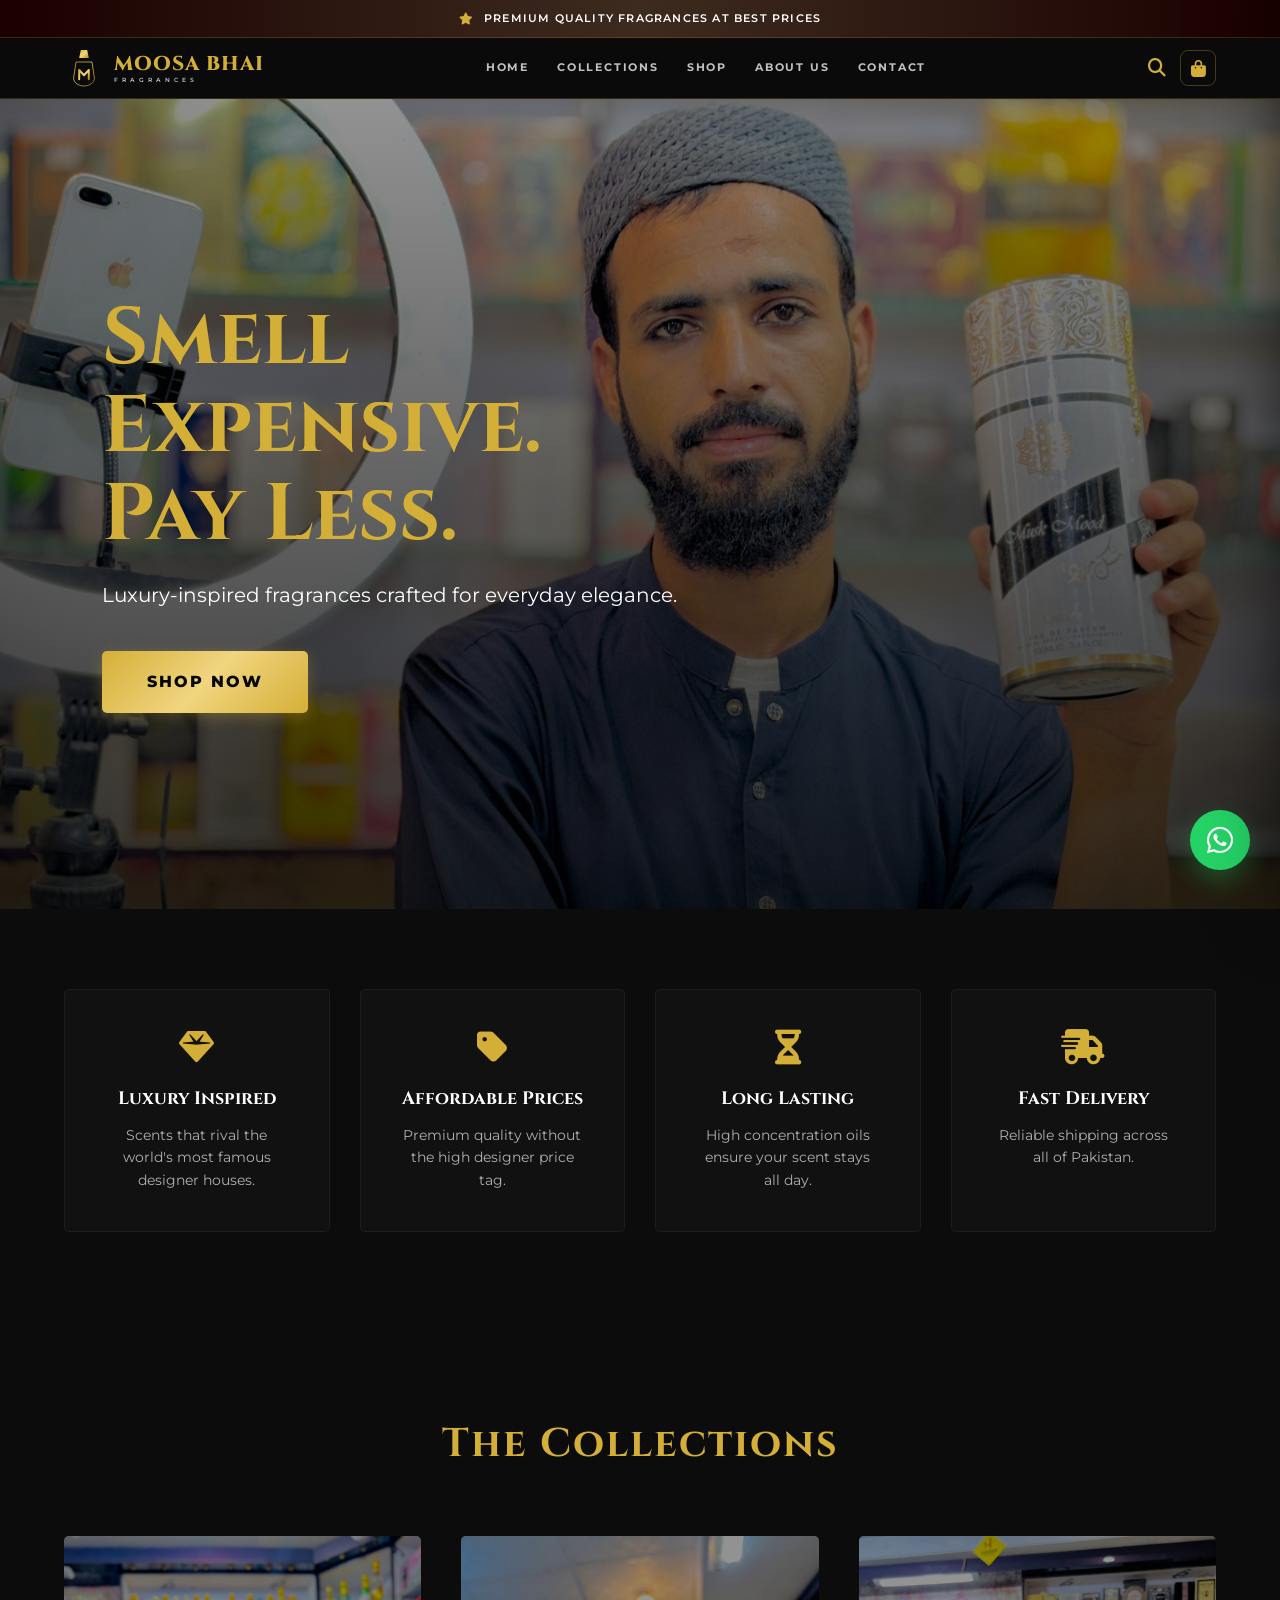
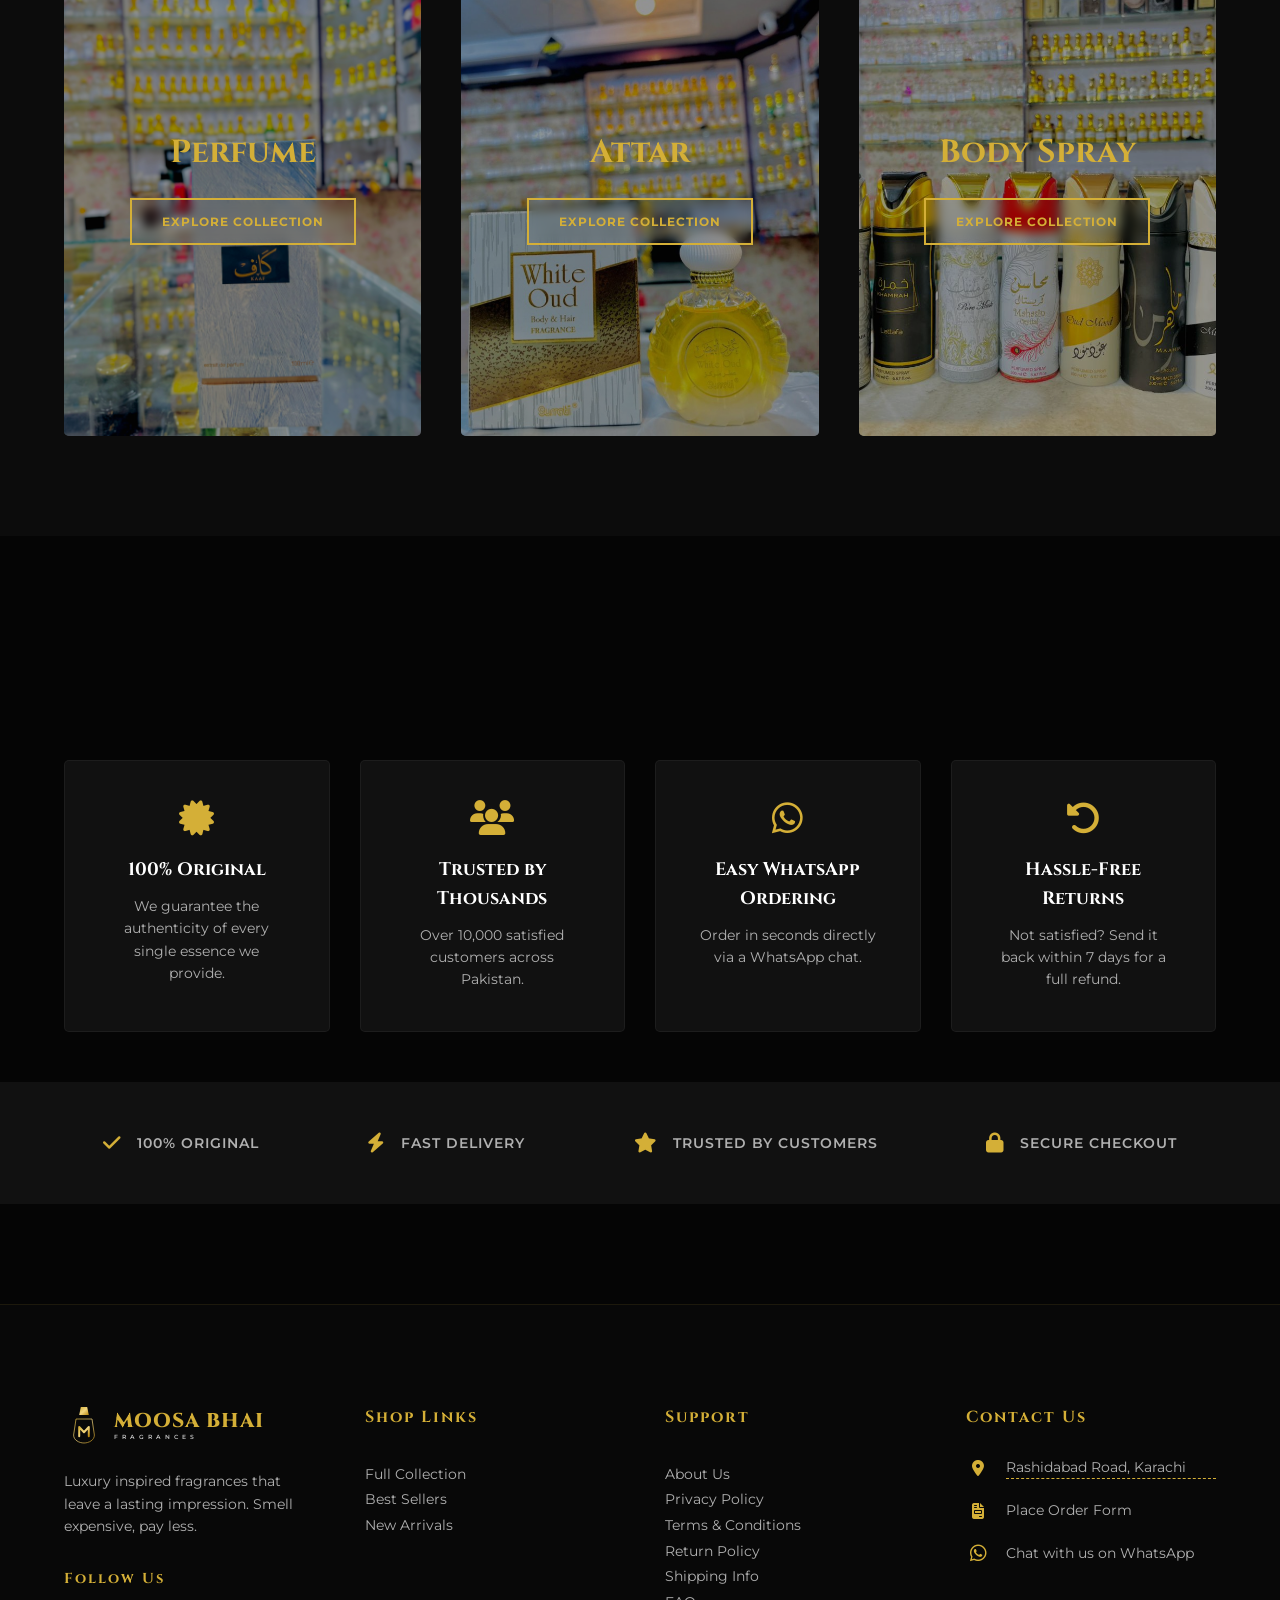
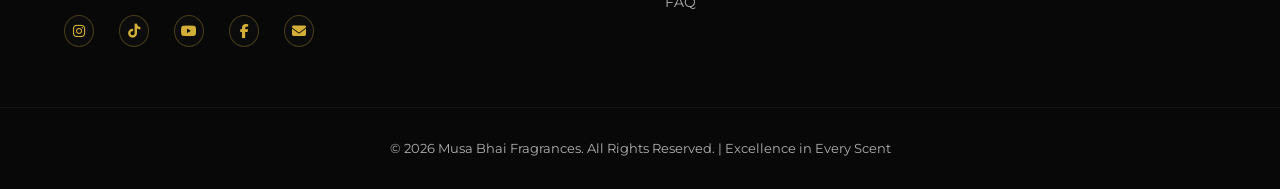
==== commit 0fcd3f46: "Added professional Order Form page (order.html) and linked all order buttons to it. Form includes pa" ====
--- a/index.html
+++ b/index.html
@@ -881,7 +881,7 @@
     </div>
 
     <!-- STICKY HEADER -->
-    <header id="main-header" style="background:#0a0a0a; border-bottom:1px solid rgba(212,175,55,0.2); position:sticky; top:0; width:100%; z-index:90000; padding:10px 0;">
+    <header id="main-header" style="background:#0a0a0a; border-bottom:1px solid rgba(212,175,55,0.2); position:sticky; top:0; width:100%; z-index:9999999; padding:10px 0;">
         <div style="display:flex; flex-direction:row; align-items:center; justify-content:space-between; padding:0 5%; max-width:1500px; margin:0 auto; width:100%;">
 
             <!-- LEFT: Logo -->
@@ -943,20 +943,18 @@
                     right: -100% !important;
                     width: min(85%, 340px) !important;
                     height: 100vh !important;
-                    background: rgba(10, 10, 10, 0.98) !important;
+                    background: #000000 !important; /* Solid black */
                     display: flex !important;
                     flex-direction: column !important;
                     justify-content: center !important;
                     align-items: center !important;
                     gap: 32px !important;
                     margin: 0 !important;
-                    z-index: 100000 !important;
-                    transition: right 0.5s cubic-bezier(0.4, 0, 0.2, 1) !important;
-                    box-shadow: -15px 0 50px rgba(0,0,0,0.8) !important;
-                    border-left: 1px solid rgba(212,175,55,0.2) !important;
+                    z-index: 1000000 !important; /* Extremely high */
+                    transition: right 0.4s ease !important;
+                    box-shadow: -10px 0 30px rgba(0,0,0,0.9) !important;
+                    border-left: 1px solid #D4AF37 !important;
                     padding: 80px 30px 40px !important;
-                    backdrop-filter: blur(20px) !important;
-                    -webkit-backdrop-filter: blur(20px) !important;
                 }
                 
                 header#main-header #main-nav-links.active {
@@ -967,24 +965,24 @@
                     position: absolute !important;
                     top: 25px !important;
                     right: 25px !important;
-                    font-size: 38px !important;
+                    font-size: 40px !important;
                     color: #D4AF37 !important;
                     cursor: pointer !important;
-                    z-index: 100001 !important;
+                    z-index: 1000001 !important;
+                    display: block !important;
                 }
 
                 header#main-header #main-nav-links a {
-                    font-size: 1.3rem !important;
+                    font-size: 1.4rem !important;
                     letter-spacing: 4px !important;
                     width: 100% !important;
                     text-align: center !important;
-                    padding: 15px 20px !important;
-                    border-bottom: 1px solid rgba(212,175,55,0.15) !important;
+                    padding: 18px 20px !important;
+                    border-bottom: 1px solid rgba(212,175,55,0.2) !important;
                     color: #ffffff !important;
                     font-weight: 800 !important;
                     text-transform: uppercase !important;
-                    transition: 0.3s !important;
-                    text-shadow: 0 2px 15px rgba(0,0,0,0.8) !important;
+                    text-decoration: none !important;
                     display: block !important;
                 }
                 
@@ -1177,7 +1175,7 @@
                     <a href="https://www.tiktok.com/@musa_bhai_3" target="_blank" rel="noopener noreferrer" title="TikTok"><i class="fa-brands fa-tiktok"></i></a>
                     <a href="https://youtube.com/@moosa_perfumes" target="_blank" title="YouTube"><i class="fa-brands fa-youtube"></i></a>
                     <a href="https://www.facebook.com/share/1FwWywycSQ/" target="_blank" title="Facebook"><i class="fa-brands fa-facebook-f"></i></a>
-                    <a href="javascript:void(0)" onclick="openEmailSheet()" title="Order via Email"><i class="fa-solid fa-envelope"></i></a>
+                    <a href="order.html" title="Order via Form"><i class="fa-solid fa-envelope"></i></a>
                 </div>
             </div>
             <div class="footer-col">
@@ -1207,8 +1205,7 @@
                         <a href="https://www.google.com/maps/search/?api=1&query=Rashidabad+Road+Karachi" target="_blank" style="color: inherit; text-decoration: none; border-bottom: 1px dashed var(--gold);">Rashidabad Road, Karachi</a>
                     </li>
                     <li>
-                        <i class="fa-solid fa-envelope"></i> 
-                        <span style="display: block; word-break: break-all;">moosakhanbaloch672@gmail.com</span>
+                        <i class="fa-solid fa-file-invoice"></i> <a href="order.html" style="color: inherit; text-decoration: none; word-break: break-all;">Place Order Form</a>
                     </li>
                     <li>
                         <i class="fa-brands fa-whatsapp" style="font-size: 1.2rem; padding-top: 2px;"></i>
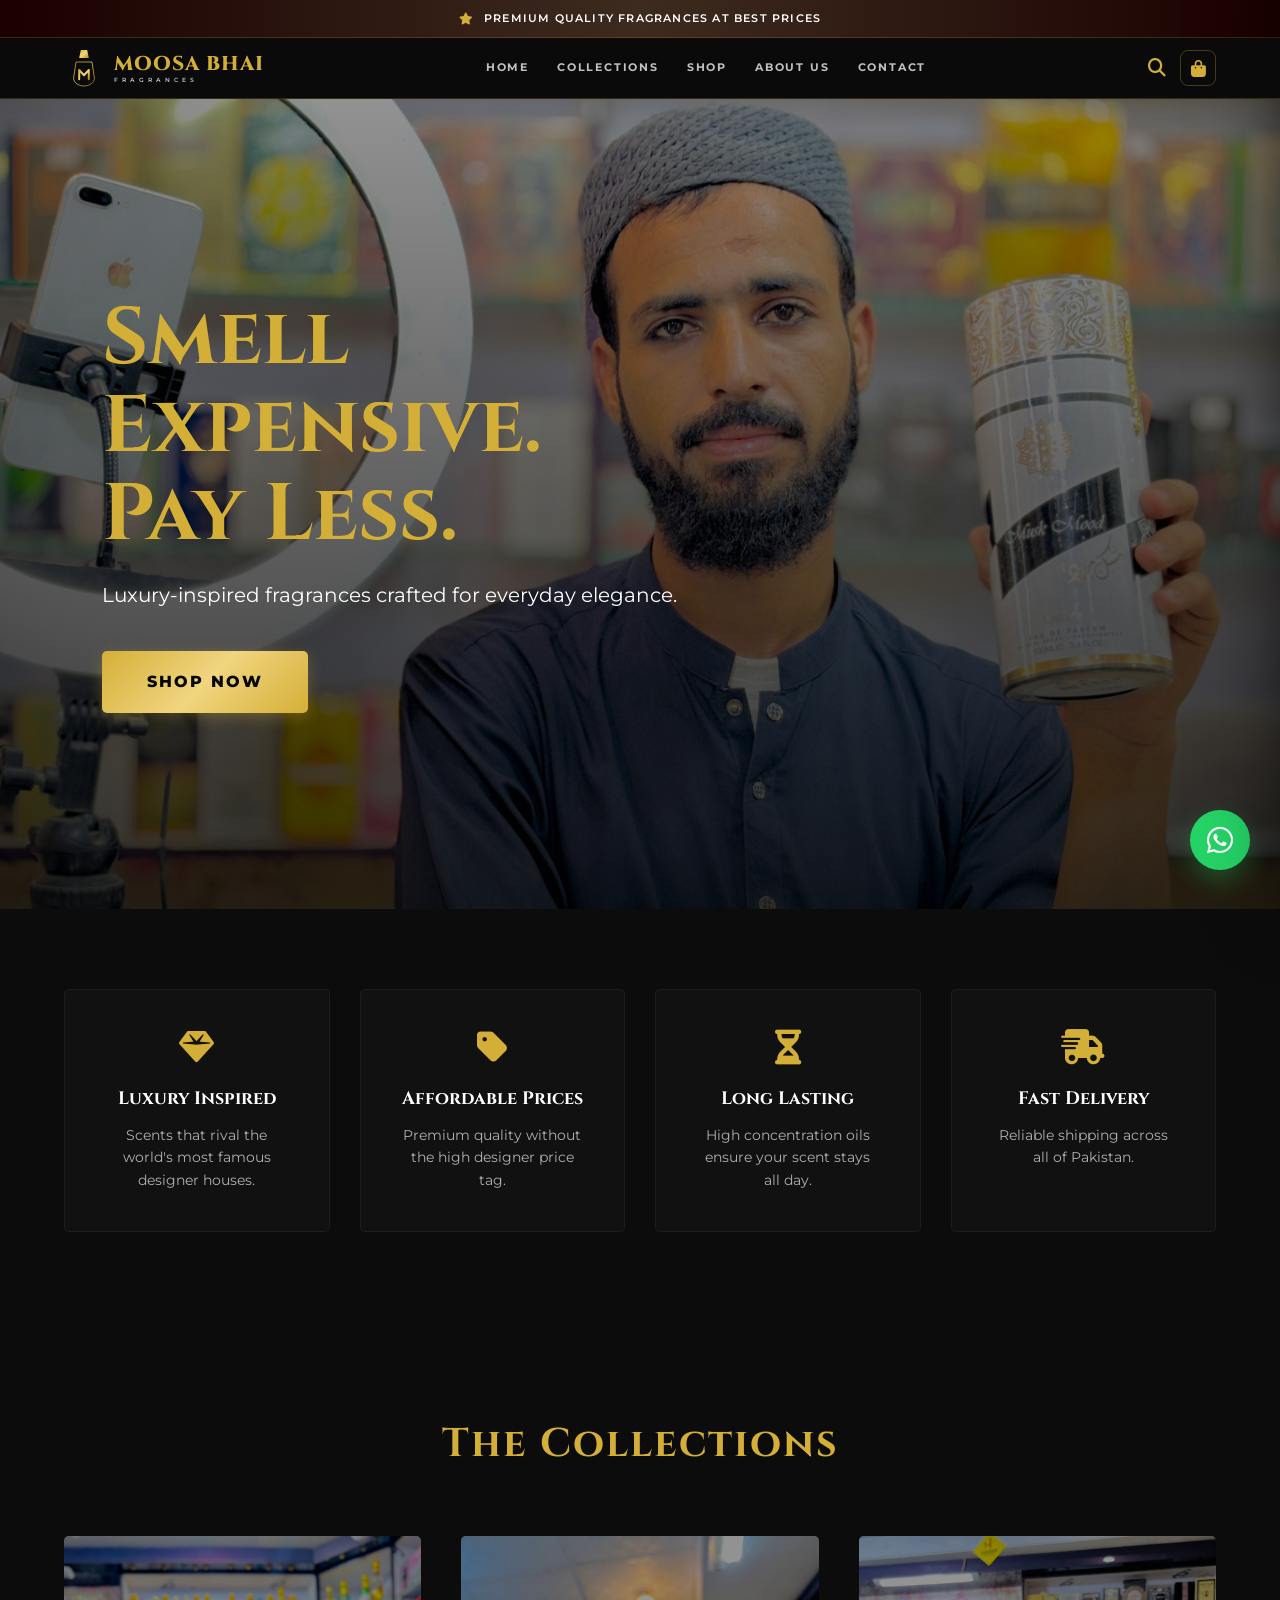
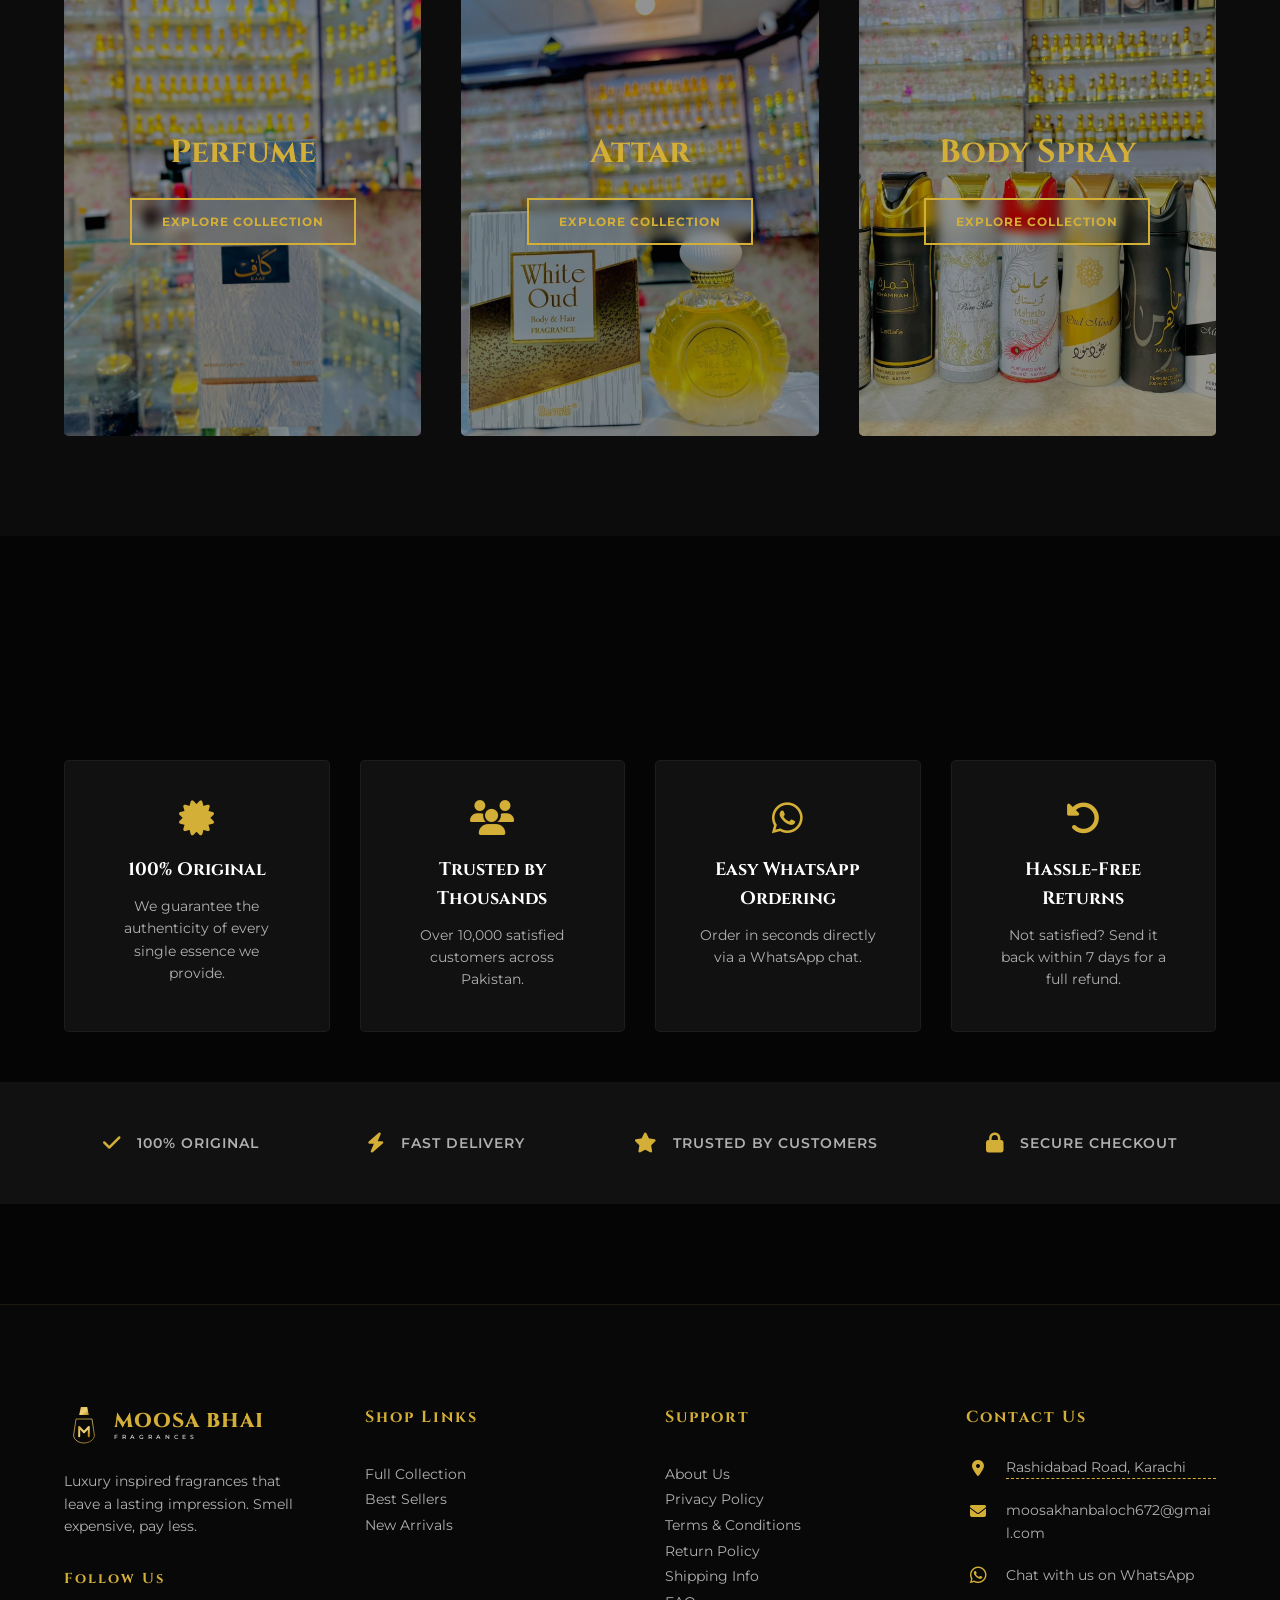
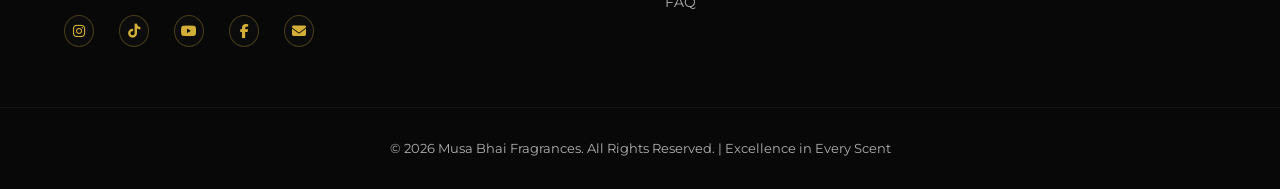
==== commit 6b1c6f1b: "Reverted footer text to email address and changed order form to send email (mailto:) instead of What" ====
--- a/index.html
+++ b/index.html
@@ -1175,7 +1175,7 @@
                     <a href="https://www.tiktok.com/@musa_bhai_3" target="_blank" rel="noopener noreferrer" title="TikTok"><i class="fa-brands fa-tiktok"></i></a>
                     <a href="https://youtube.com/@moosa_perfumes" target="_blank" title="YouTube"><i class="fa-brands fa-youtube"></i></a>
                     <a href="https://www.facebook.com/share/1FwWywycSQ/" target="_blank" title="Facebook"><i class="fa-brands fa-facebook-f"></i></a>
-                    <a href="order.html" title="Order via Form"><i class="fa-solid fa-envelope"></i></a>
+                    <a href="order.html" title="Order via Email Form"><i class="fa-solid fa-envelope"></i></a>
                 </div>
             </div>
             <div class="footer-col">
@@ -1205,7 +1205,7 @@
                         <a href="https://www.google.com/maps/search/?api=1&query=Rashidabad+Road+Karachi" target="_blank" style="color: inherit; text-decoration: none; border-bottom: 1px dashed var(--gold);">Rashidabad Road, Karachi</a>
                     </li>
                     <li>
-                        <i class="fa-solid fa-file-invoice"></i> <a href="order.html" style="color: inherit; text-decoration: none; word-break: break-all;">Place Order Form</a>
+                        <i class="fa-solid fa-envelope"></i> <a href="order.html" style="color: inherit; text-decoration: none; word-break: break-all;">moosakhanbaloch672@gmail.com</a>
                     </li>
                     <li>
                         <i class="fa-brands fa-whatsapp" style="font-size: 1.2rem; padding-top: 2px;"></i>
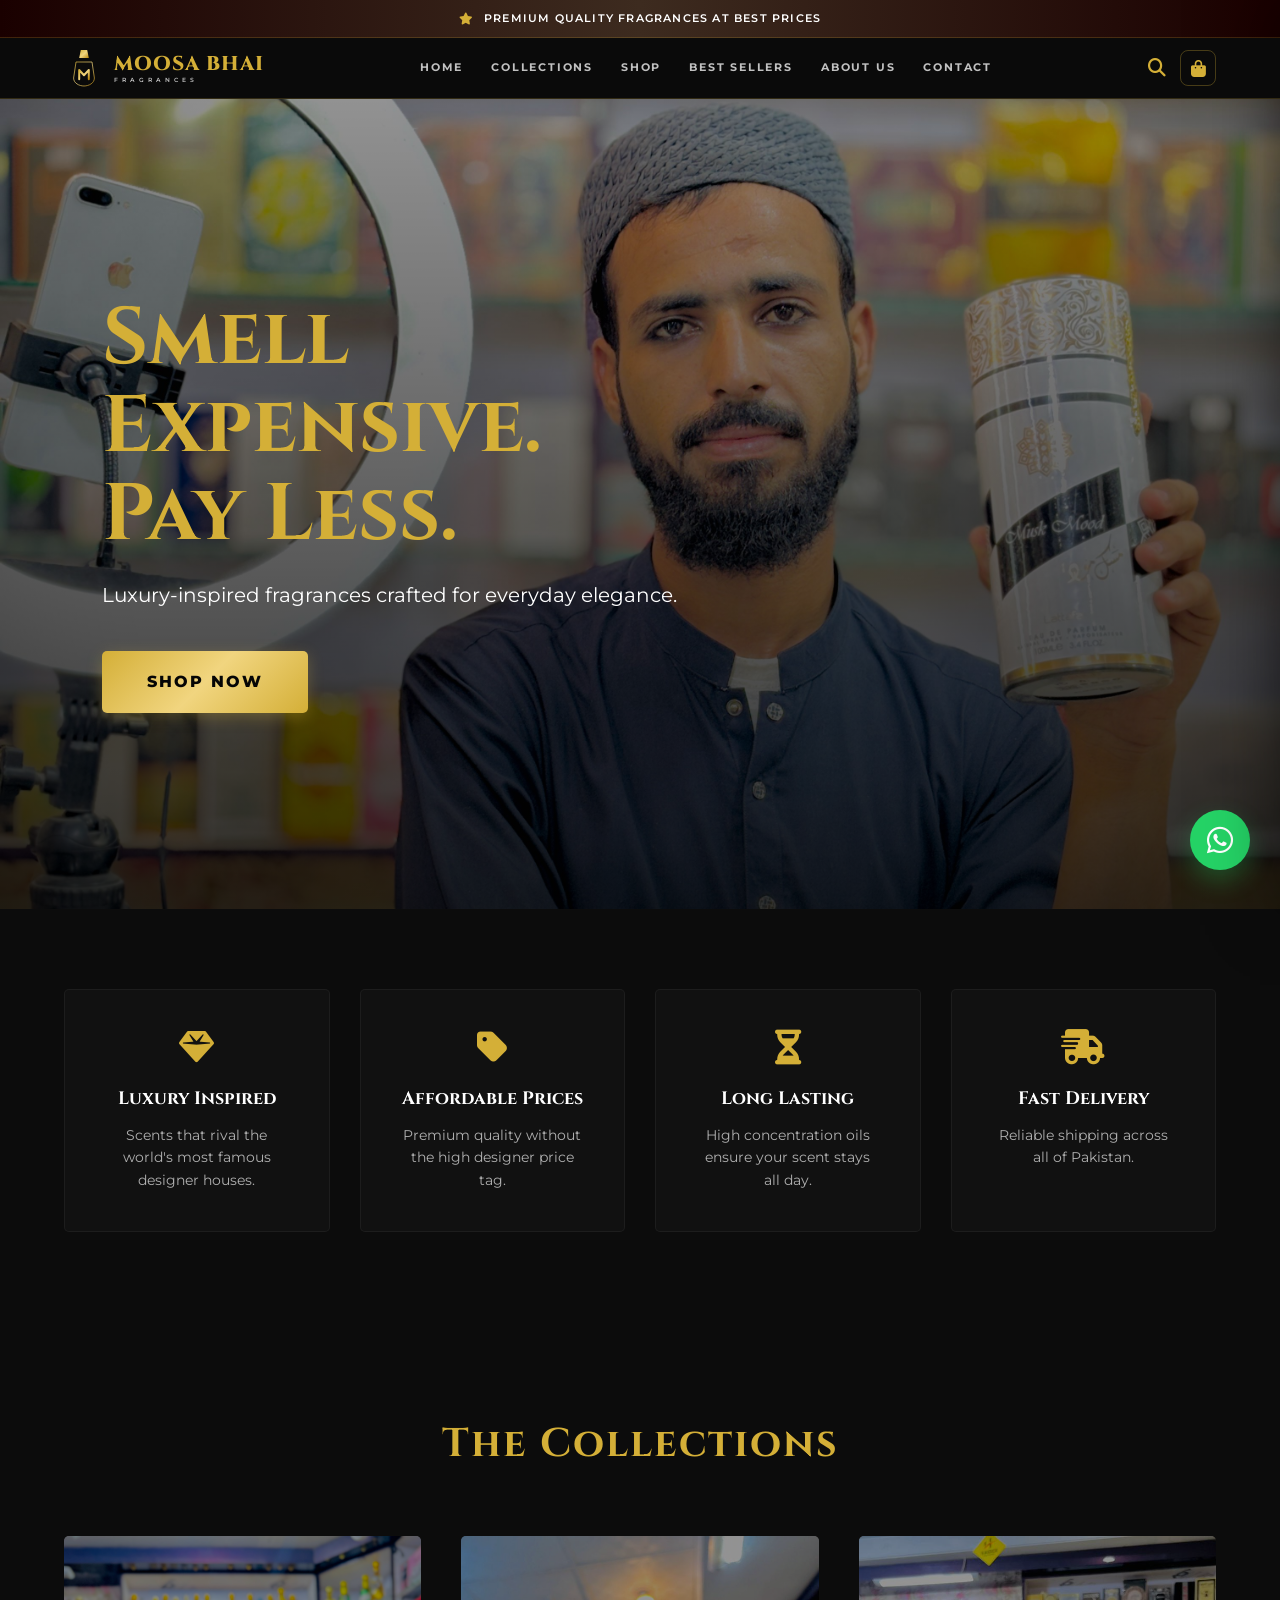
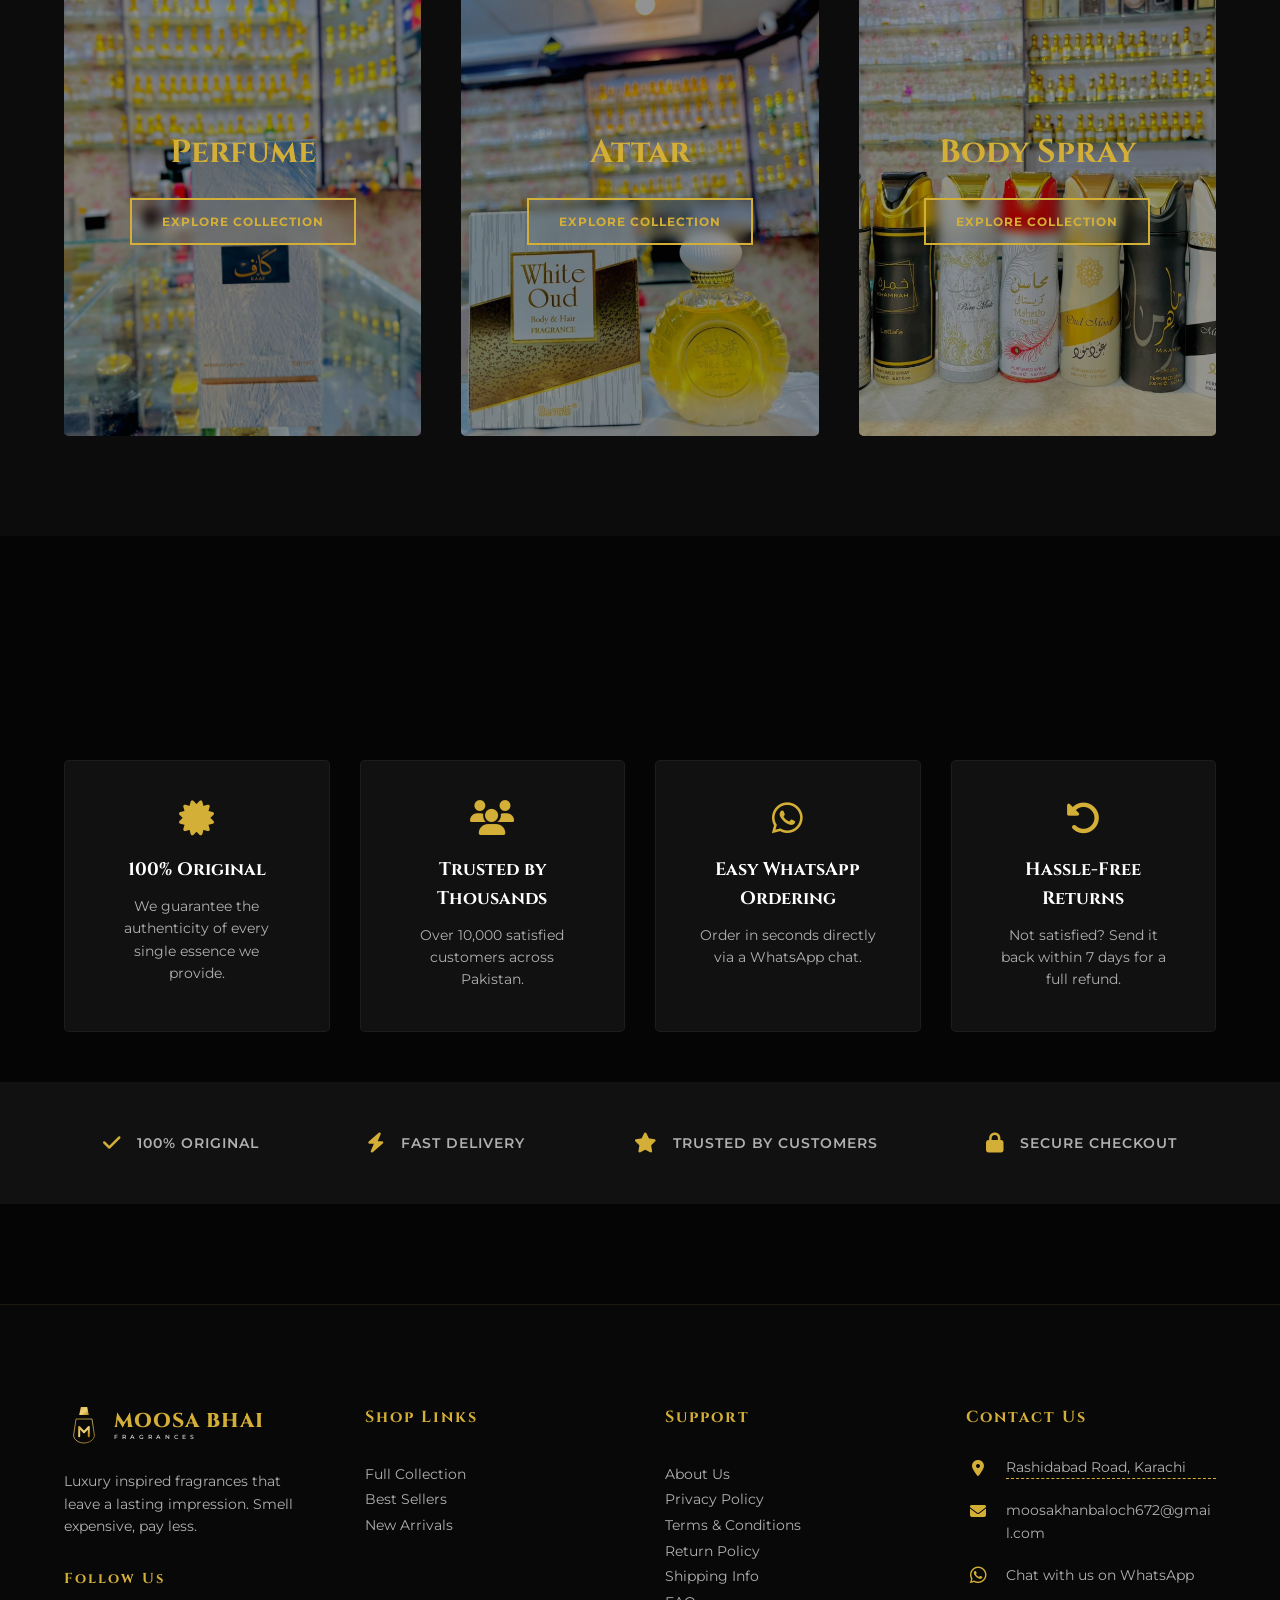
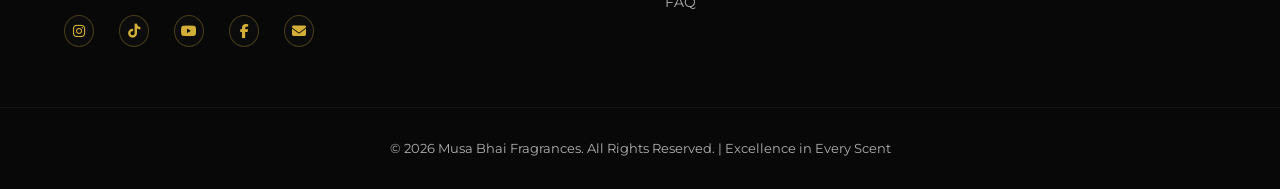
==== commit d78b1a51: "Added dedicated Best Sellers page (best-sellers.html) with 20 top products and integrated it into th" ====
--- a/index.html
+++ b/index.html
@@ -909,7 +909,8 @@
                 </div>
                 <a href="index.html" class="nav-active" style="text-decoration:none; color:rgba(255,255,255,0.75); font-family:'Montserrat',sans-serif; font-size:11px; font-weight:700; text-transform:uppercase; letter-spacing:1.8px; white-space:nowrap;">Home</a>
                 <a href="index.html#collections" style="text-decoration:none; color:rgba(255,255,255,0.75); font-family:'Montserrat',sans-serif; font-size:11px; font-weight:700; text-transform:uppercase; letter-spacing:1.8px; white-space:nowrap;">Collections</a>
-                <a href="shop.html" style="text-decoration:none; color:rgba(255,255,255,0.75); font-family:'Montserrat',sans-serif; font-size:11px; font-weight:700; text-transform:uppercase; letter-spacing:1.8px; white-space:nowrap;">Shop</a>
+                <a href="shop.html" style="text-decoration:none; color:rgba(255,255,255,0.75); font-family:'Montserrat',sans-serif; font-size:11px; font-weight:700; text-transform:uppercase; letter-spacing:1.8px; white-space:nowrap;">Shop</a> 
+                <a href="best-sellers.html" style="text-decoration:none; color:rgba(255,255,255,0.75); font-family:'Montserrat',sans-serif; font-size:11px; font-weight:700; text-transform:uppercase; letter-spacing:1.8px; white-space:nowrap;">Best Sellers</a>
                 <a href="about.html" style="text-decoration:none; color:rgba(255,255,255,0.75); font-family:'Montserrat',sans-serif; font-size:11px; font-weight:700; text-transform:uppercase; letter-spacing:1.8px; white-space:nowrap;">About Us</a>
                 <a href="info.html#contact" style="text-decoration:none; color:rgba(255,255,255,0.75); font-family:'Montserrat',sans-serif; font-size:11px; font-weight:700; text-transform:uppercase; letter-spacing:1.8px; white-space:nowrap;">Contact</a>
             </nav>
@@ -1182,7 +1183,7 @@
                 <h4>Shop Links</h4>
                 <ul class="footer-links">
                     <li><a href="shop.html">Full Collection</a></li>
-                    <li><a href="shop.html?cat=attar">Best Sellers</a></li>
+                    <li><a href="best-sellers.html">Best Sellers</a></li>
                     <li><a href="shop.html?cat=perfume">New Arrivals</a></li>
                 </ul>
             </div>
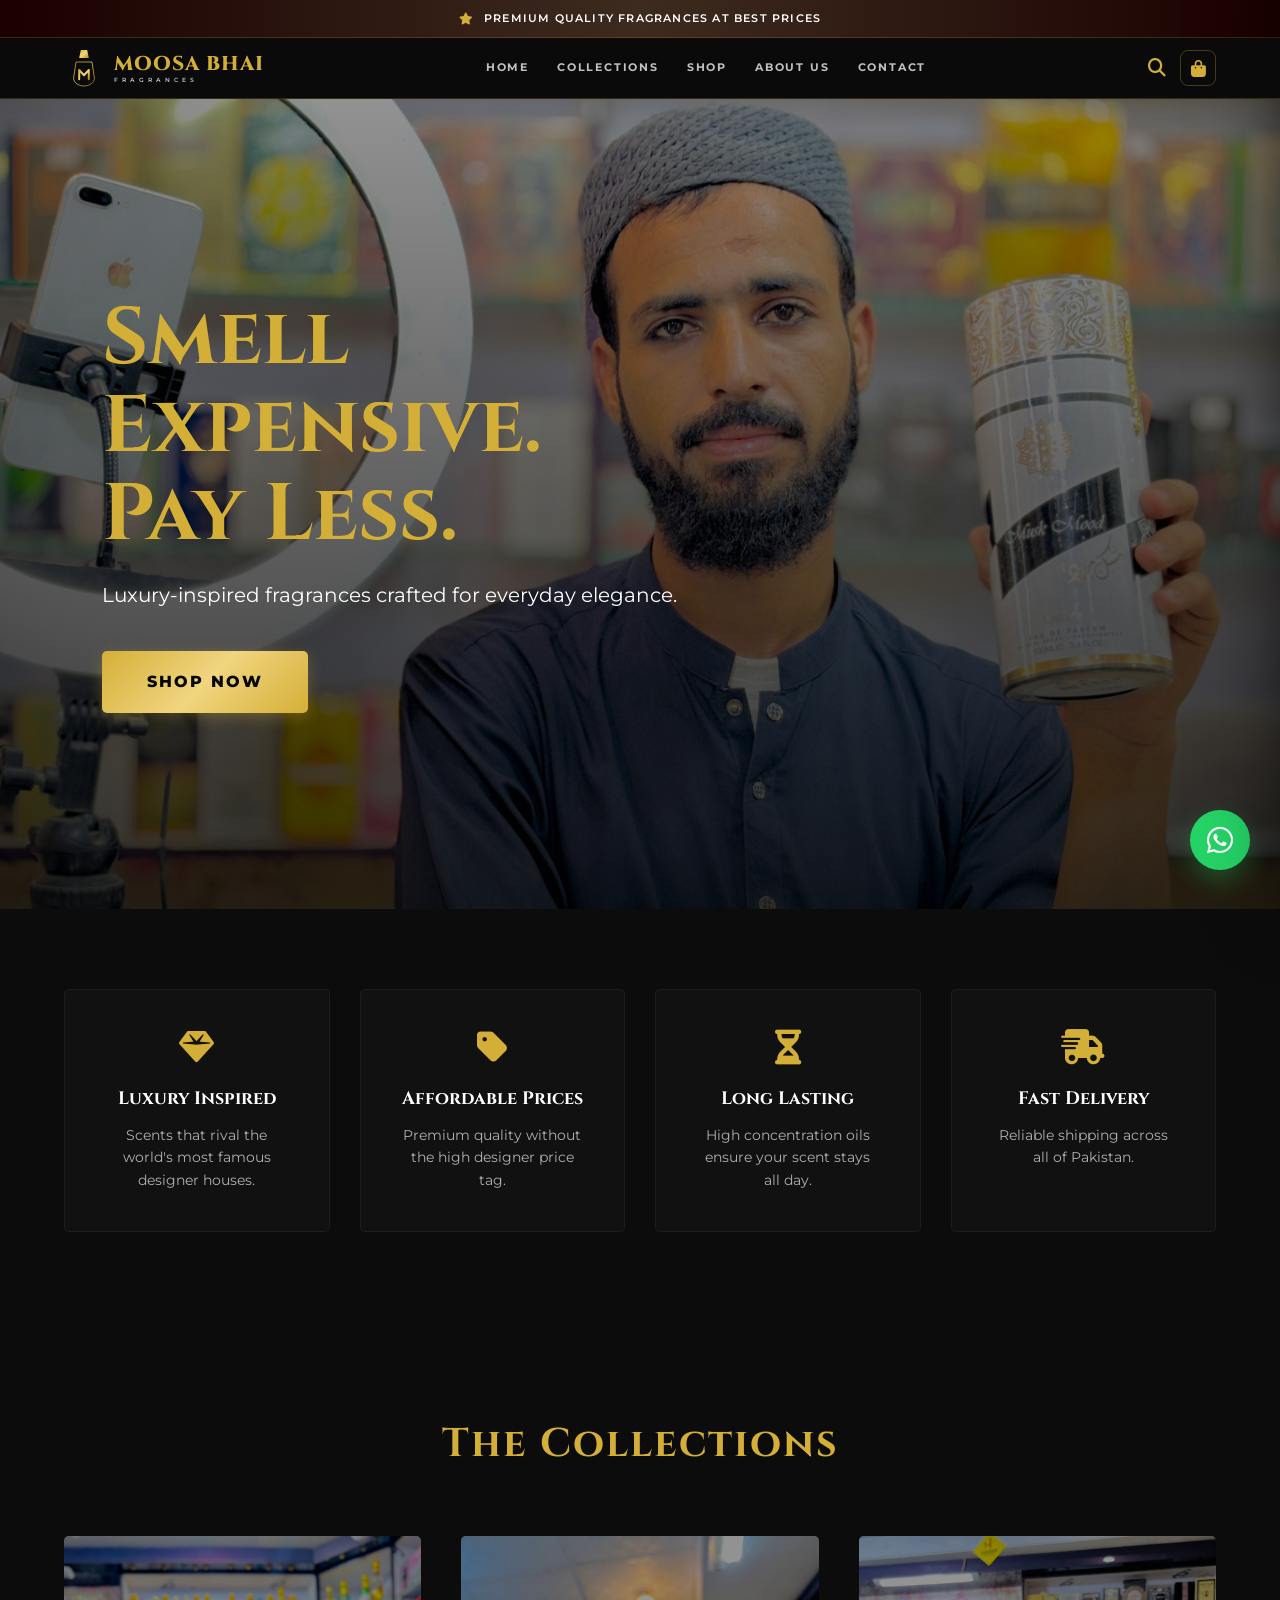
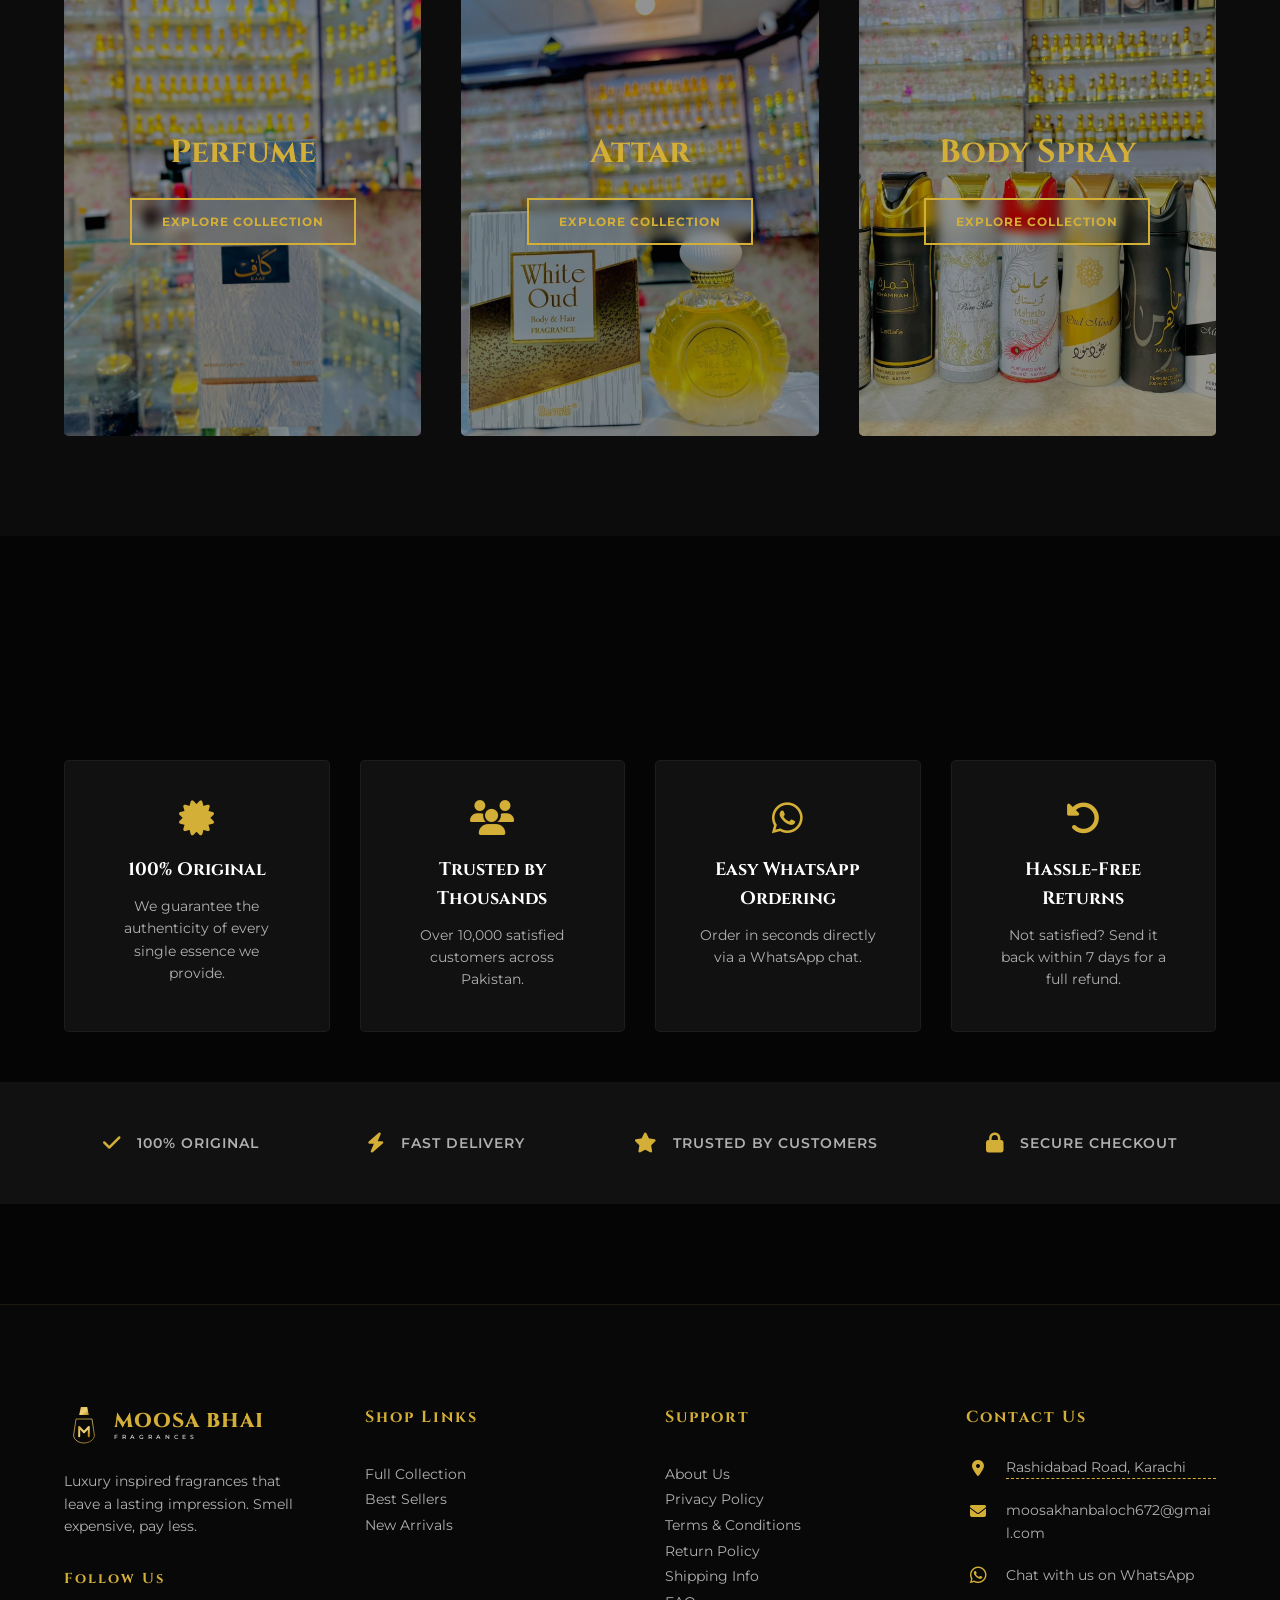
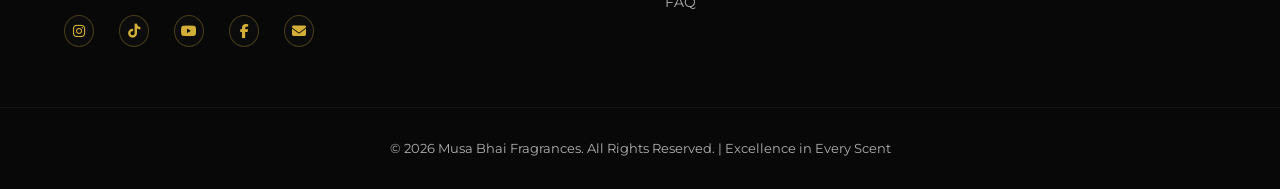
==== commit 1d958df3: "Fixed Best Sellers page products visibility by bumping cache to 4.0 and updating sync logic. Removed" ====
--- a/index.html
+++ b/index.html
@@ -910,7 +910,7 @@
                 <a href="index.html" class="nav-active" style="text-decoration:none; color:rgba(255,255,255,0.75); font-family:'Montserrat',sans-serif; font-size:11px; font-weight:700; text-transform:uppercase; letter-spacing:1.8px; white-space:nowrap;">Home</a>
                 <a href="index.html#collections" style="text-decoration:none; color:rgba(255,255,255,0.75); font-family:'Montserrat',sans-serif; font-size:11px; font-weight:700; text-transform:uppercase; letter-spacing:1.8px; white-space:nowrap;">Collections</a>
                 <a href="shop.html" style="text-decoration:none; color:rgba(255,255,255,0.75); font-family:'Montserrat',sans-serif; font-size:11px; font-weight:700; text-transform:uppercase; letter-spacing:1.8px; white-space:nowrap;">Shop</a> 
-                <a href="best-sellers.html" style="text-decoration:none; color:rgba(255,255,255,0.75); font-family:'Montserrat',sans-serif; font-size:11px; font-weight:700; text-transform:uppercase; letter-spacing:1.8px; white-space:nowrap;">Best Sellers</a>
+                
                 <a href="about.html" style="text-decoration:none; color:rgba(255,255,255,0.75); font-family:'Montserrat',sans-serif; font-size:11px; font-weight:700; text-transform:uppercase; letter-spacing:1.8px; white-space:nowrap;">About Us</a>
                 <a href="info.html#contact" style="text-decoration:none; color:rgba(255,255,255,0.75); font-family:'Montserrat',sans-serif; font-size:11px; font-weight:700; text-transform:uppercase; letter-spacing:1.8px; white-space:nowrap;">Contact</a>
             </nav>
